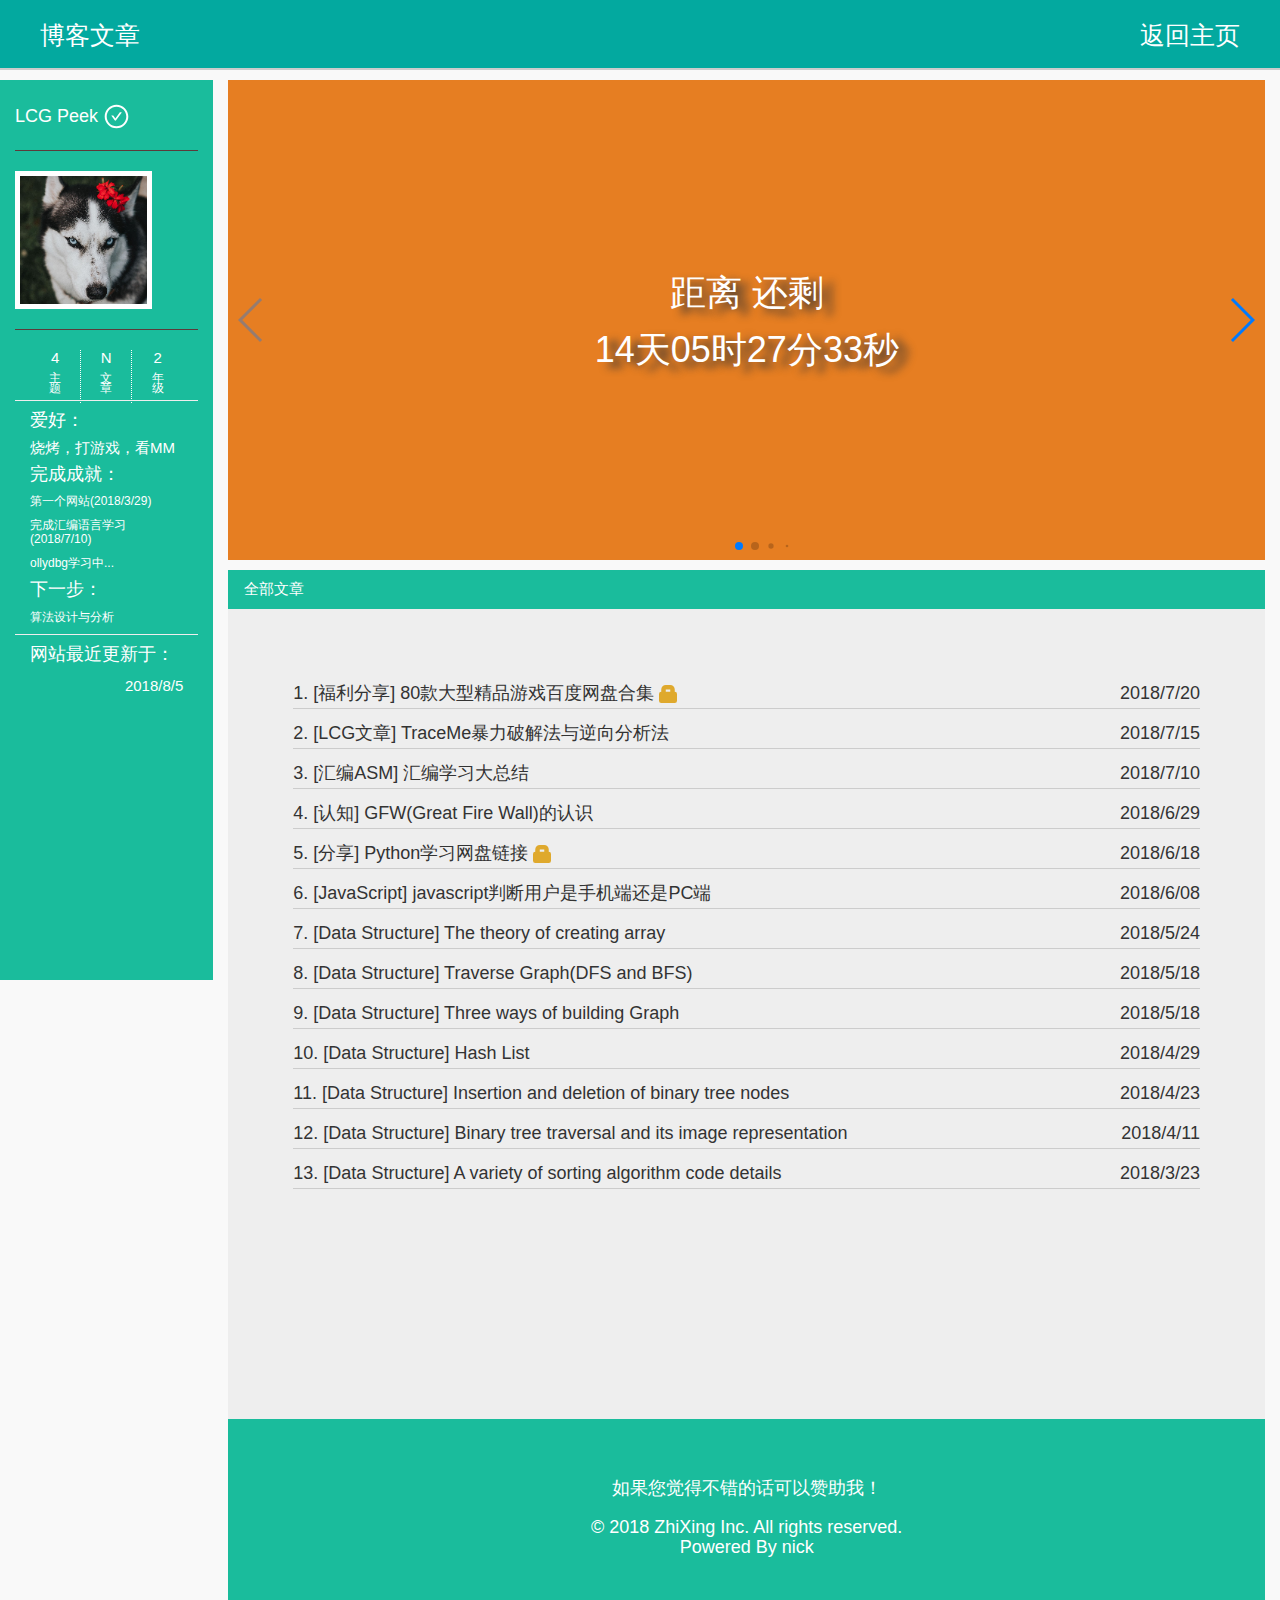
==== blog.html @ e2d52ea5 "Add files via upload" ====
<!DOCTYPE html>
<html lang="en">
<head>
    <meta charset="UTF-8">
    <title>博客文章</title>
    <link rel="Shortcut Icon" href="pic/husky.ico" type="image/x-icon">
    <link rel="stylesheet" href="style/bootstrap.min.css">
    <link rel="stylesheet" href="style/swiper.min.css">
    <link rel="stylesheet" href="style/w3-flat.css">
    <link rel="stylesheet" href="style/w3css.css">
    <link rel="stylesheet" href="style/blogcss.css">
    <link rel="stylesheet" href="style/shCore.css">
    <link rel="stylesheet" href="style/shCoreDefault.css">


</head>
<body>
    <div class="w3-flat-green" id="navbar">
        <span class="w3-text-white">博客文章</span>
        <span class="w3-text-white" style="float: right;margin-right: 30px"><a href="index.html">返回主页</a></span>
    </div>

    <div id="main_message">

        <div id="showmyself" class="col-md-2 visible-md visible-lg w3-text-white">
            <br/>
            <p class="w3-large">LCG Peek <svg class="icon" style="width: 1.5em; height: 1.5em;vertical-align: middle;fill: currentColor;overflow: hidden;" viewBox="0 0 1024 1024" version="1.1" xmlns="http://www.w3.org/2000/svg" p-id="427"><path d="M699 353h-46.9c-10.2 0-19.9 4.9-25.9 13.3L469 584.3l-71.2-98.8c-6-8.3-15.6-13.3-25.9-13.3H325c-6.5 0-10.3 7.4-6.5 12.7l124.6 172.8c12.7 17.7 39 17.7 51.7 0l210.6-292c3.9-5.3 0.1-12.7-6.4-12.7z" p-id="428"></path><path d="M512 64C264.6 64 64 264.6 64 512s200.6 448 448 448 448-200.6 448-448S759.4 64 512 64z m0 820c-205.4 0-372-166.6-372-372s166.6-372 372-372 372 166.6 372 372-166.6 372-372 372z" p-id="429"></path></svg></p>
            <hr/>
            <img src="pic/husky_icon.png" style="border: 5px solid white;" width="75%">
            <hr/>
            <div class="col-md-12 w3-center" style="height: 50px">
                <div class="col-md-4 w3-center" style="line-height: 10px;border-right: 1px dotted #fff">
                    <p class="w3-center" style="margin-top: 3px">4</p>
                    <p class="w3-center w3-small">主题</p>
                </div>
                <div class="col-md-4 w3-center" style="line-height: 10px;border-right: 1px dotted #fff">
                    <p class="w3-center"style="margin-top: 3px">N</p>
                    <p class="w3-center w3-small">文章</p>
                </div>
                <div class="col-md-4 w3-center" style="line-height: 10px">
                    <p class="w3-center"style="margin-top: 3px">2</p>
                    <p class="w3-center w3-small">年级</p>
                </div>
            </div>
            <div class="col-md-12 " id="achievement" style="margin-top: 0px;border-top: 1px solid #eee">
                <h5>爱好：</h5>
                <p>烧烤，打游戏，看MM</p>
                <h5 style="margin-top: 5px">完成成就：</h5>
                <p class="w3-small">第一个网站(2018/3/29)</p>
                <p class="w3-small">完成汇编语言学习(2018/7/10)</p>
                <p class="w3-small">ollydbg学习中...</p>
                <h5>下一步：</h5>
                <p class="w3-small">算法设计与分析</p>
            </div>
            <div class="col-md-12 " style="border-top: 1px solid #eee">
                <h5>网站最近更新于：</h5>
                <p class="w3-right">2018/8/5</p>
            </div>
        </div>

        <div id="messagePart" class="col-md-10 col-md-offset-0 col-xs-10 col-xs-offset-1">
            <div class="swiper-container">
                <!--<div id="close_swiper" title="关闭" onclick="closeSwiper()"><svg class="icon" style="width: 2.037109375em; height: 2em;vertical-align: middle;fill: currentColor;overflow: hidden;" viewBox="0 0 1062 1024" version="1.1" xmlns="http://www.w3.org/2000/svg" p-id="894"><path d="M962.499696 6.440438l62.298728 62.298728-955.247156 955.247156-62.298728-62.298728 955.247156-955.247156Z" fill="" p-id="895"></path><path d="M0.740059 62.305442l62.298728-62.298728 955.247155 955.247156-62.298727 62.298727-955.247156-955.247155Z" fill="" p-id="896"></path></svg></div>-->
                <div class="swiper-wrapper">
                    <div class="swiper-slide w3-flat-carrot" style="padding:40px 0px">
						<div class="w3-display-middle">
							<h1 class="w3-center">距离 <span id="tarday"></span> 还剩</h1>
							<div class="w3-xxlarge time_show" style="text-shadow:10px 5px 8px #333333;">
								<span id="spanday">14</span>天<span id="spanhour">05</span>时<span id="spanminute">27</span>分<span id="spansecond">33</span>秒
							</div>
						</div>

					</div>
                    <div class="swiper-slide w3-flat-belize-hole" style="padding:40px 0px">
						<div class="w3-display-middle">
							<h1 class="w3-center">LCG 新手作</h1>
							<h2 class="w3-center">TraceMe暴力破解法与逆向分析法</h2>
							<h2 class="w3-center">2018/7/15</h2>
						</div>
					</div>
                    <div class="swiper-slide w3-flat-orange" style="padding:40px 0px">
						<div class="w3-display-middle">
							<h1 class="w3-center">Assembly Language</h1>
							<h2 class="w3-center">汇编学习大总结</h2>
							<h2 class="w3-center">2018/7/10</h2>
						</div>
					</div>
                    <div class="swiper-slide w3-flat-wisteria" style="padding:40px 0px">
						<div class="w3-display-middle">
							<h1 class="w3-center">游戏网盘分享</h1>
							<h2 class="w3-center">80款精品大型游戏你值得拥有</h2>
							<h2 class="w3-center">2018/7/10</h2>
						</div>
					</div>
                </div>
                <div class="swiper-pagination"></div>
                <div class="swiper-button-prev"></div>
                <div class="swiper-button-next"></div>
            </div>
            <div class="w3-bar w3-flat-turquoise" id="msg_navbar" style="margin-top: 10px;">
                <button class="w3-bar-item w3-button" onclick="showPartMsg(1)">全部文章</button>
                <!--<button class="w3-bar-item w3-button"onclick="showPartMsg(2)">福利分享</button>-->
                <!--<button class="w3-bar-item w3-button" onclick="showPartMsg(3)">福利分享</button>-->
            </div>
            <div id="list">
                <div class="msg_list" >
                    <div class="col-md-12  col-xs-12 "id="allMsg" >
                    </div>
                </div>

                <!--<div class="msg_list">-->
                    <!--<div class="col-md-12  col-xs-12 ">-->
                        <!--<p>1121</p>-->
                        <!--<p>1141</p>-->
                        <!--<p>114</p>-->
                        <!--<p>111444x11</p>-->
                    <!--</div>-->
                <!--</div>-->

                <!--<div class="msg_list">-->
                    <!--<div class="col-md-12  col-xs-12 ">-->
                        <!--<p>1131</p>-->
                        <!--<p>1141</p>-->
                        <!--<p>114</p>-->
                        <!--<p>111444x11</p>-->
                    <!--</div>-->
                <!--</div>-->
            </div>

            <div id="content" style="display: none">
                <span style="position: relative;top: -10px;left: 25px;cursor: pointer" onclick="showPartMsg()"><svg class="icon" style="width: 2em; height: 2em;vertical-align: middle;fill: currentColor;overflow: hidden;" viewBox="0 0 1024 1024" version="1.1" xmlns="http://www.w3.org/2000/svg" p-id="2184"><path d="M701.198571 917.298839l0 6.51846L251.97943 923.8173l0 0c-35.471886 0-64.173578-28.767184-64.173578-64.177672 0-35.467793 28.701692-64.174602 64.173578-64.174602l0 0 385.043516 0c106.35119 0 192.522782-86.23299 192.522782-192.521758 0-106.350167-86.171592-192.522782-192.522782-192.522782L380.328633 410.420487c0 81.410148 0 150.157905 0 156.551522 0 20.555152-21.559015 35.970236-42.86732 23.87578-17.046235-9.651824-229.749638-204.743104-258.890328-221.411739-19.114336-10.906397-18.801205-37.10099 0-48.006364 20.995173-12.283768 235.013525-208.315466 259.767302-221.914182 18.174941-9.964956 41.990347 1.066285 41.990347 23.752983 0 9.149381 0 78.024028 0 158.804842l256.695337 0c177.230494 0 320.870961 143.640468 320.870961 320.869938C957.894931 758.115374 847.658248 887.594307 701.198571 917.298839z" p-id="2185"></path></svg></span>
                <div id="pre_info">
                    <h1 class="w3-center" id="msg_caption">caption</h1><br/>
                    <h5 class="w3-center" style="line-height: 25px"><em id="msg_author">author</em></h5>
                    <h5 class="w3-center" style="margin-top: 25px"><em id="msg_time">time</em></h5>
                </div>
                <div id="main_content">
                    <div id="syntax">
                        <!--<pre class="coco syntaxhighlighter brush:cpp"></pre>-->

						<!--13 80games-->
						<div style="padding: 20px 20px">
							<h2 class="w3-center">游戏合集</h2>
							<table class="w3-table-all w3-hoverable">
								<thead>
									<tr class="w3-green">
										<td>Name</td>
										<td>URL</td>
										<td>password</td>
									</tr>
								</thead>
								<tbody>
									<tr>
										<td>GTA5终极版 1000辆载具+300位英雄</td>
										<td>https://pan.baidu.com/s/1bvdKqruMB-NKGozSCjJoIQ</td>
										<td>59ko</td>
									</tr>
									<tr>
										<td>杀手5/6</td>
										<td>https://pan.baidu.com/s/1Szwd2kpVi7ATwPm0ARerug</td>
										<td>grft</td>
									</tr>
									<tr>
										<td>使命召唤1—14</td>
										<td>https://pan.baidu.com/s/1KQeK9Zbkn8yZjSgbafyNww</td>
										<td>k3s3</td>
									</tr>
									<tr>
										<td>彩虹六号围攻</td>
										<td>https://pan.baidu.com/s/1gfG6S7p</td>
										<td>4d6r</td>
									</tr>
									<tr>
										<td>NBA2K18</td>
										<td>https://pan.baidu.com/s/1dEA5SrR</td>
										<td>crp6</td>
									</tr>
									<tr>
										<td>巫师3狂猎</td>
										<td>https://pan.baidu.com/s/1bpwBW79</td>
										<td>tcnd</td>
									</tr>
									<tr>
										<td>文明6</td>
										<td>https://pan.baidu.com/s/1jHRS6sm</td>
										<td>w2dn</td>
									</tr>

									<tr>
										<td>丧尸围城4</td>
										<td>https://pan.baidu.com/s/1mhW6Z5Q</td>
										<td>0y2e</td>
									</tr>
									<tr>
										<td>全面战争</td>
										<td>https://pan.baidu.com/s/1o89cBLS </td>
										<td>ks6k</td>
									</tr>
									<tr>
										<td>英雄无敌7</td>
										<td>https://pan.baidu.com/s/1qYGzALA</td>
										<td>h2ja</td>
									</tr>
									<tr>
										<td>三国志13</td>
										<td>https://pan.baidu.com/s/1sluGHx7</td>
										<td>mrqe</td>
									</tr>

									<tr>
										<td>NBA2K17传奇版</td>
										<td>https://pan.baidu.com/s/1jHTPIGe</td>
										<td>m8ef</td>
									</tr>

									<tr>
										<td>战地1</td>
										<td>https://pan.baidu.com/s/1o7GQkRo </td>
										<td>0495</td>
									</tr>
									<tr>
										<td>正当防卫3</td>
										<td>https://pan.baidu.com/s/1c1WILyC</td>
										<td>dyvi</td>
									</tr>
									<tr>
										<td>杀手6</td>
										<td>https://pan.baidu.com/s/1cu3tKU</td>
										<td>o45b</td>
									</tr>
									<tr>
										<td>质量效应1</td>
										<td>https://pan.baidu.com/s/1o8bfiEA</td>
										<td>r8as</td>
									</tr>
									<tr>
										<td>孤岛惊魂：原始杀戮</td>
										<td>https://pan.baidu.com/s/1hsbqspI </td>
										<td>nexy</td>
									</tr>
									<tr>
										<td>火影忍者：究极忍者风暴3</td>
										<td>https://pan.baidu.com/s/1c1FddmS</td>
										<td>9hai</td>
									</tr>
									<tr>
										<td>战地４</td>
										<td>https://pan.baidu.com/s/1kVFKDIR</td>
										<td>m6op</td>
									</tr>
									<tr>
										<td>波斯王子4</td>
										<td>https://pan.baidu.com/s/1dEZZcMP</td>
										<td>cbjk</td>
									</tr>
									<tr>
										<td>实况2016</td>
										<td>https://pan.baidu.com/s/1jIHNMey</td>
										<td></td>
									</tr>
									<tr>
										<td>鬼泣5</td>
										<td>https://pan.baidu.com/s/1dEJdz8l</td>
										<td>y0vw</td>
									</tr>
									<tr>
										<td>量子破碎</td>
										<td>https://pan.baidu.com/s/1kVI1sFl </td>
										<td>uajd</td>
									</tr>
									<tr>
										<td>杀出重围:分裂</td>
										<td>https://pan.baidu.com/s/1mhYxKAO </td>
										<td>oypy</td>
									</tr>
									<tr>
										<td>质量效应2</td>
										<td>https://pan.baidu.com/s/1hsI6WmC</td>
										<td>furc</td>
									</tr>
									<tr>
										<td>鬼泣4特别版</td>
										<td>https://pan.baidu.com/s/1mhZJz9e</td>
										<td>if01</td>
									</tr>
									<tr>
										<td>使命13无限战争 </td>
										<td>https://pan.baidu.com/s/1i4Cjauh</td>
										<td>onjx</td>
									</tr>
									<tr>
										<td>上古卷轴5高清重制版</td>
										<td>https://pan.baidu.com/s/1hrNGiZq</td>
										<td>zz93</td>
									</tr>
									<tr>
										<td>圣域2</td>
										<td>https://pan.baidu.com/s/1eR75oUQ</td>
										<td>5ji7</td>
									</tr>
									<tr>
										<td>变形金刚：毁灭</td>
										<td>https://pan.baidu.com/s/1bp3hR6f</td>
										<td>v7q8</td>
									</tr>
									<tr>
										<td>亚尔斯兰战记X无双</td>
										<td>https://pan.baidu.com/s/1pKJyk4b</td>
										<td>4qez</td>
									</tr>
									<tr>
										<td>最终幻想13</td>
										<td>https://pan.baidu.com/s/1gf8zyM3</td>
										<td>hgf1</td>
									</tr>
									<tr>
										<td>忍者神龟：冲出阴暗</td>
										<td>https://pan.baidu.com/s/1mh7sYqk </td>
										<td>g1wx</td>
									</tr>
									<tr>
										<td>僵尸</td>
										<td>https://pan.baidu.com/s/1c1CtbW0</td>
										<td>fc8z</td>
									</tr>
									<tr>
										<td>冥河：暗影大师</td>
										<td>https://pan.baidu.com/s/1c1VpP2g</td>
										<td>7uag</td>
									</tr>
									<tr>
										<td>海岛大亨5</td>
										<td>https://pan.baidu.com/s/1o7Ea1Oe</td>
										<td>5wof</td>
									</tr>
									<tr>
										<td>神界3</td>
										<td>https://pan.baidu.com/s/1c1NVfo</td>
										<td>osee</td>
									</tr>



								</tbody>
							</table>
							<h3 class="w3-center">剩下不想复制了太累了哈哈哈，微信上问我有没有吧..</h3>
						</div>


						<!--12破解练手TraceMe-->
						<div style="padding: 20px 20px" id="msg12">
							<h4>工具：OllyDbg LCG版， TraceMe.EXE</h4>
							<h5>提前准备：这一部分需要提前了解一点WIN32编程的简单<em>Windows API</em>，例如 获取文本框函数<em>getDlgItemText()，messageBox()</em>等</h5>
							<hr>
							<p class="w3-large">破解有两种思路：一种是暴力破解法，一种逆向分析法，前者简单粗暴，后者细腻精致。如同和女孩子相处一样，粗暴的方式往往不受人待见，细腻的态度才能得到喜欢。而且后者不改变软件本身的数字签名，如果在文件自校验的时候也较好处理。</p><br>
							<br><h5><strong>一、首先演示的是最简单的暴力破解法</strong></h5>
							<h6>暴力破解的方式大概方法有：</h6>
							<p>1.NOP法---就是将一些将要执行的指令用不执行操作(nop)替换掉。2.条件转移(如je jne jcxz jb jl...)改成无条件转移(jmp)</p>
							<p>好的进入主题，放图</p>
							<img src="pic/TraceMe/1.jpg" alt="">
							<br><br><p>1.我们先输入文字，看看会发生什么</p>
							<img src="pic/TraceMe/2.jpg" alt=""><br><br>
							<p>2.记好我们输入的用户名lovemepls 和序列号123456,可以知道如果我们点击“check”按钮，程序本身获取用户名和序列号后会执行一个判断是否正确</p>
							<p>所以我们找到getDlgItemText或者getDlgItemTextA函数，在那里下一个断点</p>
							<img src="pic/TraceMe/3.jpg" alt="">
							<br><br>
							<p>3.当我们继续向下F8走的时候突然有一个惊奇的发现！</p>
							<img src="pic/TraceMe/4.jpg" alt=""><br><br>
							<img src="pic/TraceMe/5.jpg" alt="">
							<br><br><p>这个不是我们刚才输入的账号和密码吗？</p>
							<p><strong>4.既然现在获取了账号和密码，我们可以不难推断出下一步程序的操作，肯定是判断操作!</strong>,我们继续分析</p>
							<img src="pic/TraceMe/6.jpg" alt=""><br><br>
							<p>5.我们知道，我们输入的用户和序列号是错误的，而且根据所传参数可知，这个CALL将要执行的函数必定是一个判断函数。
							在后面的je跳转了解到这个跳转已经实行，如果我们继续执行下去就会弹出那个提示错误的对话框，所以我们不让他跳转，把je改成jnz,然后运行</p>
							<img src="pic/TraceMe/7.jpg" alt=""><br><br>
							<p>6.最后它弹出我们<strong>成功</strong>的结果，然后我们把文件保存，随意输一个数据，看看能不能成功！</p>
							<img src="pic/TraceMe/8.jpg" alt=""><br><br>
							<p>7.可见，这个暴力破解部分就算完成了！</p>
							<br><h5><strong>二、逆向分析法</strong></h5>
							<p>我们进入到暴力破解法第四步，看到那个判断函数，看它是如何判断的</p>
							<img src="pic/TraceMe/9.jpg" alt=""><br><br>
							<p>这里并没有涉及到十分难的算法什么的，只是简单的字符ASCII码计算而已，我这里不多赘述，给大家写了一下流程和提纲。</p><br>
							<img src="pic/TraceMe/10.jpg" alt=""><br><br>
							<p>最后根据分析过程，用C语言写出注册机，大功告成。</p>
							<img src="pic/TraceMe/11.jpg" alt="">
						</div>
						<!--<div style="padding: 20px 20px">-->
							<!--<h4>完结时间：2018/7/14</h4>-->
							<!--<h4>学习工具：Cheat Engine 6.8.1. 练习对象：植物大战僵尸</h4>-->
							<!--<h5>学习时长：3天</h5>-->
							<!--<hr/>-->
							<!--<h5>Part 1 数值搜索(幼儿篇略)</h5>-->
							<!--<br><h5>Part 2 指针与多级指针</h5>-->
							<!--<p>当我们搜索到太阳的数值的时候，查看谁改写了这个地址</p>-->
							<!--<img src="pic/zombie/太阳数值.jpg" alt="">-->
							<!--<p>得到一个偏移地址 edi+5560， 而且edi 的值是0F47B380</p>-->
							<!--<h5></h5>-->
							<!--<br><h5></h5>-->
							<!--<br><h5></h5>-->
						<!--</div>-->
                        <!--11汇编语言学习-->
                        <div style="padding: 20px 20px">
                            <h4>完结时间：2018/7/9</h4>
                            <h4>学习书籍：王爽《汇编语言》(第二版)<small>江大图书馆4楼南面丛书</small></h4>
                            <h5>学习时长：3 个月</h5>
                            <hr/>
                            <h5>第一章：基础知识(略)</h5><br>
                            <h5>第二章：寄存器(80x86)</h5>
                            <p>1.通用寄存器(16位)：AX(ah,al),BX,CX,DX</p>
                            <p>2.物理地址 = 段地址*16 + 偏移地址(offset)</p>
                            <p>3.<strong>段寄存器：</strong>①CS+IP (code segment) ②SS+SP (stack segmtnt) ③DS + [] (data segment)</p>
                            <p>4.<strong>段寄存器注意事项：</strong>不可将数据直接传送至段寄存器！！（例：mov cs,2000h ×  mov ax,2000h, mov cs,ax）</p>
                            <br><h5>第三章：寄存器(内存访问)</h5>
                            <p>字单元(16bit)与字节单元（8bit）的区别</p>
                            <p>push: sp-=2    pop:sp+=2(入栈弹栈都是以字为单位进行的！)</p>
                            <br><h5>第四章：第一个程序</h5>
                            <p>使用工具 MASM.exe LINK.EXE ...(略，以后基本不用)</p>
                            <br><h5>第五章：[bx]和loop指令</h5>
                            <p>loop循环的次数是要看CX寄存器的大小，CX为几，就循环几次,然后继续向下执行</p>
                            <br><h5>第六章：包含多个段的程序（了解即可）</h5>
                            <br><h5>第七章：更灵活的定位内存地址（si 和 di）</h5>
                            <br><h5>第八章：数据处理的两个基本问题</h5>
                            <p>字节单元数据处理：mov byte ptr [di],1</p>
                            <p>字单元数据处理：mov word ptr [di],1</p>
                            <p>双字节单元数据处理：mov dword ptr [di],1</p>
                            <p><strong>div 和 mul 指令</strong></p>
                            <p>div用法: <code>div seg(内存单元)  即 div 除数</code></p>
                            <p>如果除数为8位，则被除数(16位)放在AX中，AL放商，AH放余数</p>
                            <p>如果除数为16位，则被除数(32位)低十六位放在AX中，高十六位放在DX中，AX放商，DX放余数</p>
                            <p>mul用法: <code>mul seg(内存单元) </code></p>
                            <p>另一个乘数放在al(8位)或者ax(16位)中</p>
                            <p>结果默认放在AX中，高16位放在DX中</p>
                            <br><h5>&bigstar;第九章：转移指令的原理(重要)</h5>
                            <p>offset操作符：取标号的偏移地址</p>
                            <p>jump short s(标号)  机器码记录的是往前或者往后跳转的步数(名词：位移)，而不是目标的偏移地址</p>
                            <p>jump word ptr----段内转移</p>
                            <p>jump dword ptr----段间转移</p>
                            <p><strong>JCXZ指令（记忆技巧：JMP if CX seg is equal to Zero）</strong></p>
                            <br><h5>&bigstar;第十章：CALL 和 RET 指令(重要)</h5>
                            <p>call seg:将cs 与ip 的值压入栈, 然后jmp到seg 处----相当于调用函数</p>
                            <p>ret/retf:将栈中的值给ip 或cs 与ip----相当于函数返回 </p>
                            <br><h5>&bigstar;第十一章：标志寄存器(重要)</h5>
                            <p>简介：在破解的过程中,经常要看标志寄存器和配合转义指令完成关键跳转。</p>
                            <p>常用标志寄存器（4个）：ZF CF OF SF (F表示flag即寄存器，Z--zero C--carry--是否结尾 O--overflow S--sign--正负)</p>
                            <p>cmp 指令经常配合条件转义指令使用如：je jne jle jbe jb jl 等等十分多的条件转移指令</p><br><br>
                            <h4 class="w3-center">到十一章软件部分就结束了，后面一些章节设计到了硬件方面，可以选择继续深修</h4>
                            <h4 class="w3-center">众多逆向调试工具就"基本"解锁了例如：OllyDbg ,IDA PRO, CE...</h4>
                        </div>

                        <!--10GFW-->
                        <div style="padding: 20px 20px">
                            <p><em>摘自WiKiLeak---</em></p>

                            <p>&nbsp;&nbsp;&nbsp;&nbsp;&nbsp;&nbsp;&nbsp;&nbsp;防火长城（英语：Great Firewall (of China)，常用简称：GFW，中文也称中国国家防火墙，中国大陆民众俗称墙、防火墙、功夫网等等），是对中华人民共和国政府在其互联网边界审查系统（包括相关行政审查系统）的统称。此系统起步于1998年，其英文名称得自于2002年5月17日Charles R. Smith所写的一篇关于中国网络审查的文章《The Great Firewall of China》，取与Great Wall（长城）相谐的效果，简写为Great Firewall，缩写GFW。随着使用的拓广，中文“墙”和英文“GFW”有时也被用作动词，网友所说的“被墙”即指网站内容被防火长城所屏蔽或者指服务器的通讯被封阻，“翻墙”也被引申为突破网络审查浏览境内外被屏蔽的网站或使用服务（如被GFW屏蔽的网盘Dropbox）的行为。</p><br>
                            <p>&nbsp;&nbsp;&nbsp;&nbsp;&nbsp;&nbsp;&nbsp;&nbsp;一般情况下，防火长城主要指中国政府监控和过滤互联网国际出口上内容的软硬件系统的集合。例如监视系统就曾与美商合作，构建类似美国的棱镜计划的深度侦查机制，但中国政府并进一步设置将查获的特定网点阻断等，造成大家所熟知的连线错误现象，因此防火墙不是中国特有的一个专门单位，是由分散部门的各服务器和路由器等设备，加上相关公司的应用程序所构成，是一个跨军民合作的大型信息管制系统，实际上就如大多数国家也会创建网络监管一样。不过其他政府的管理仅止于金融洗钱、国际诈骗等犯罪行为，与中国的审查机制有着相当大的不同。防火长城的作用主要是监控国际网关上的通讯，对认为不匹配中共官方要求的传输内容，进行干扰、阻断、屏蔽。由于中国网络审查广泛，中国国内含有“不合适”内容的网站，会受到政府直接的行政干预，被要求自我审查、自我监管，乃至关闭，故防火长城主要作用在于分析和过滤中国境外网络的信息互相访问。中国工程院院士、北京邮电大学前校长方滨兴是防火长城关键部分的首要设计师。</p><br>
                            <p>&nbsp;&nbsp;&nbsp;&nbsp;&nbsp;&nbsp;&nbsp;&nbsp;然而，防火长城对网络内容的审查是否限制和违反了言论自由，一直是受争议的话题，官方说词也相当笼统。有报告认为，防火长城其实是一种圆形监狱式的全面监控，以达到自我审查的目的，因为网络的分布式架构，完全封锁言论是不可能的，事实也证明，任何人在中国大陆地区都能够在低调的情况下发表敏感言论，但是对于封锁的恐惧，许多人不希望发出的消息会被屏蔽而选择中性的讲法或不说出来，例如一套侦测中国官方部署的DNS污染服务器工具在GitHub（世界最大的开源代码托管服务）上开源发布后，引起了激烈的争论。一些人认为，此举会激怒“墙”的管理者，导致GitHub被封锁，影响墙内程序员学习交流，所以应该删除这样的代码仓库，“保持技术社区的纯粹”。另一些人，则认为翻墙是程序员的基本技能，表示不受影响，所以力挺该项目，并极力反对技术社区加入“自我审查”的行列。而中共当局一直没有正式对外承认防火长城的存在，如当有记者在外交部新闻发布会上问及互联网封锁等问题的时候，发言人的答案基本都是“中国政府鼓励和支持互联网发展，依法保障公民言论自由，包括网上言论自由。同时，中国对互联网依法进行管理，这匹配国际惯例。”方滨兴曾在访问中被问及防火长城是如何运作的时候，他指这是“国家机密”。不过2015年1月与官方有密切关系的《环球时报》则发布报道曾公开宣扬其存在。可以发现到官方对墙的理解随时间发展也不断改变，从最初资讯的遮蔽与阻止流通用途，进一步到不仅止于过滤政府认为不满意的各种内容，更到了以发展中国互联网经济为名，企图透过封闭隔绝将网路国界化，视外资为经济渗透、干涉内政，这些墙存在意义的舆论宣传，逐步强化了设墙政策的合理性与正当性，但时至今日中国仍一直宣称是“依法管理以保障网路主权”，如从官方媒体公开发布的报道里就曾涉及防火长城的监控，从侧面证明其的确存在。</p><br>
                            <p><strong>主要技术：</strong></p>
                            <p>&nbsp;&nbsp;&nbsp;&nbsp;&nbsp;&nbsp;&nbsp;&nbsp;1.域名解析服务缓存污染</p>
                            <p>&nbsp;&nbsp;&nbsp;&nbsp;&nbsp;&nbsp;&nbsp;&nbsp;2.针对境外的IP地址封锁</p>
                            <p>&nbsp;&nbsp;&nbsp;&nbsp;&nbsp;&nbsp;&nbsp;&nbsp;3.IP地址特定端口封锁</p>
                            <p>&nbsp;&nbsp;&nbsp;&nbsp;&nbsp;&nbsp;&nbsp;&nbsp;4.无状态TCP连接重置</p>
                            <p>&nbsp;&nbsp;&nbsp;&nbsp;&nbsp;&nbsp;&nbsp;&nbsp;5.对加密连接的干扰</p>
                            <p>&nbsp;&nbsp;&nbsp;&nbsp;&nbsp;&nbsp;&nbsp;&nbsp;6.TCP关键字阻断</p>
                            <p>&nbsp;&nbsp;&nbsp;&nbsp;&nbsp;&nbsp;&nbsp;&nbsp;.....</p>

                        </div>

                        <!--9福利分享-->
                        <div style="padding: 20px 20px">
                            <p>第一套[老男孩python3全栈一期]python全栈</p>
                            <p>链接：https://pan.baidu.com/s/1RRcq27X0jzD5lVyDcwxRMg 密码：rvjd</p>
                            <p>2, 第二套[老男孩2017python3全栈二期]</p>
                            <p>链接：http://pan.baidu.com/s/1eRZ9GEA 密码：ljow</p>
                            <p>3, 第三套[2017最新老男孩python3.x]（28周）</p>
                            <p>链接：http://pan.baidu.com/s/1jICbjj4 密码：pkmz</p>
                            <p>4, 第四套 2017最新python就业班</p>
                            <p>链接：http://pan.baidu.com/s/1pL4z1Jt 密码：me89</p>
                            <p>5, 第五套 Python入门+进阶+提高+运维+项目+数据分析</p>
                            <p>链接：http://pan.baidu.com/s/1sleCVjn 密码：ekyp</p>
                            <p>6，第六套 最新linux入门+进阶+提高+架构师</p>
                            <p>链接：https://pan.baidu.com/s/1PzdQbvbXMhZt8AAWED7Lrg 密码：9z5w</p>
                            <p>7，python3爬虫课程视频  链接：http://pan.baidu.com/s/1nvh2ZRr 密码：z20f</p>
                            <p>8，python最新就业班</p>
                            <p>链接：https://pan.baidu.com/s/1eUhcVOu 密码：oxc0</p>
                            <p> 9，2400元python Flask   链接：http://pan.baidu.com/s/1skLajhV 密码：dbtl</p>
                            <p>10，Django基于Python的Web框架专辑视频教程 ：https://pan.baidu.com/s/1M2G-zOK4xN8zZnpgh6iKOw 密码：zg0v</p>
                        </div>

                        <!--8判断手机端orPC端-->
                        <div style="padding: 20px 20px">
                            <p>简介：在网页设计中的响应式设计中，需要根据不同用户端来特定设计一些内容</p>
                            <p>在服务器端，可以根据用户端来发送不同的数据。例如Youtube在手机端会重定向至 m.youtube.com地址</p>
                            <p>如果遇到机器访问服务器的时候可以防止一些爬虫，来减少服务器压力。</p>
                            <p>js的navigator对象中就含有userAgent属性可以了解，用Python也可以"伪造" userAgent来完成爬虫</p>
                            <pre class="syntaxhighlighter brush:js">var ua = navigator.userAgent;
var ipad = ua.match(/(iPad).*OS\s([\d_]+)/),
    isIphone = !ipad && ua.match(/(iPhone\sOS)\s([\d_]+)/),
    isAndroid = ua.match(/(Android)\s+([\d.]+)/),
    isMobile = isIphone || isAndroid;</pre>

                        </div>

                        <!--7-->
                        <pre class="coco syntaxhighlighter brush:cpp">// ArrayDS.cpp: 定义控制台应用程序的入口点。
//

#include "stdafx.h"
	#include"stdio.h"
#include"iostream"

#include"cstdarg"
using namespace std;

//There are two type of array Matrix:
//1. Special Matrix
//2. Sparse  Matrix
//3. Normal  Matrix

struct arrayMatrix
{
	int *p=0;   //the basic position of this matrix
	int dim;		//Its dimension
	int *bounds = 0;//every dimention's boundary
	int *constants = 0;//It's used to note the coefficient number
	bool TOF=false;
};



//dim is belong to [1,10]
int initArray(arrayMatrix &arrayA,int dim,...) {

	if (dim < 1 || dim >= 10)return -1;// It is illegal to be over the [1,10], it is set by me.
	arrayA.dim = dim;
	arrayA.bounds = new int[dim];
	if (!arrayA.bounds)return -1;
	va_list arg;
	va_start(arg, dim);
	int total = 1;
	for (int i = 0; i < dim; i++)
	{
		arrayA.bounds[i] = va_arg(arg, int);
		cout << arrayA.bounds[i]<<"  ";
		if (arrayA.bounds[i] < 1)return -2;
		total *= arrayA.bounds[i];
	}
	va_end(arg);
	arrayA.p = new int[total];
	arrayA.constants = new int[dim];
	arrayA.constants[dim - 1] = 1;

	for (int i = dim-2; i > -1; i--)
	{
		arrayA.constants[i] = arrayA.bounds[i+1]*arrayA.constants[i+1];
	}
	arrayA.TOF = true;
	return 1;
}
bool assain(arrayMatrix &arrayA,int num,...) {
	if (!arrayA.TOF)return false;
	va_list arg;
	va_start(arg, num);
	int dim = arrayA.dim,a[3];
	for (int i = 0; i < dim; i++)
	{
		int b = va_arg(arg, int);
		if (b < 1&&b>arrayA.bounds[i])return false;
		a[i] = b;
	}
	va_end(arg);
	int pos = 0;
	for (int i = 0; i < dim; i++)
	{
		pos += a[i] * arrayA.constants[i];
	}
	arrayA.p[pos] = num;
}

//if getValue==-1212121, getting failed
int getValue(arrayMatrix arrayA,...) {
	if (!arrayA.TOF)return -1212121;
	va_list arg;
	va_start(arg, arrayA);
	int dim = arrayA.dim, a[3];
	for (int i = 0; i < dim; i++)
	{
		int b = va_arg(arg, int);
		if (b < 1 && b>arrayA.bounds[i])return -1212121;
		a[i] = b;
	}
	va_end(arg);
	int pos = 0;
	for (int i = 0; i < dim; i++)
	{
		pos += a[i] * arrayA.constants[i];
	}
	return arrayA.p[pos];

}
int main()
{
	arrayMatrix array1;
	initArray(array1,3,2,3,4);
	assain(array1, 50, 1, 1, 1);
	cout<< getValue (array1, 1, 1, 1);
    return 0;
}
</pre>

                        <!--6-->
                        <pre class="coco syntaxhighlighter brush:cpp">#include "stdafx.h"
#include"iostream"
#define VERTEX_NUM 10
#define ARC_NUM 55
bool isVisited[VERTEX_NUM];
int a[ARC_NUM];
using namespace std;//the way of Adjacency List(the Chain of memory structure)

struct infoType
{
	int data;
	int quan;
};

struct arcNode
{
	int adjvex;
	arcNode *next=0;
	infoType *info;
};

struct vNode
{
	int data;
	arcNode *first_node=0;
};

struct graphType
{
	vNode vertice[VERTEX_NUM];
	int vexnum=0;
	int arcnum=0;
};

bool initALGraph(graphType &graph) {
	for (int i = 0; i < VERTEX_NUM; i++)
	{
		int a;
		cout << "please input vNode " << i + 1 << "th data;";
		cin >> a;
		graph.vertice[i].data = a;
		graph.vexnum++;
		cout << "Continue? 0 to break:";
		cin >> a;
		if (a == 0)break;
	}
	cout << "Start building net.....\n";
	for (int i = 0; i < graph.vexnum; i++)
	{
		cout << "give the vNode "<<i+1<<" other parameter:\n";

		int a;
		cout << "Do you want to add net? 0 to break:";
		cin >> a;
		if (a != 0) {
			graph.vertice[i].first_node = new arcNode;
			arcNode *p = graph.vertice[i].first_node;
			for (int j = 0; j < graph.vexnum; j++)
			{
				int temp;
				temp = inputSpecialNum(1, graph.vexnum, i + 1);
				p->adjvex = temp - 1;
				graph.arcnum++;
				cout << "Continue? 1 Yes, 0 to break:";
				cin >> temp;
				if (temp == 0)break;
				if (!p->next)p->next = new arcNode;
				p = p->next;

			}
		}

	}
	return true;
}
/************************Traverse operation*******************/
int firstAdjVex(graphType graph,int v) {
	if (!graph.vertice[v].first_node)return -1;
	return graph.vertice[v].first_node->adjvex;
}


int nextAdjNode(graphType graph, int v,int w) {
	arcNode *p = graph.vertice[v].first_node;
	while (p->adjvex!=w)
	{
		p = p->next;
	}
	p = p->next;
	if (!p)return -1;
	return p->adjvex;
}


void DFS(graphType graph, int v) {
	if (isVisited[v])return;
	isVisited[v] = true;
	cout << "the " << v << "th node's data is " << graph.vertice[v].data << endl;
	for (int i = firstAdjVex(graph, v); i >= 0; i = nextAdjNode(graph, v, i))
	{
		if (i < 0)break;
		DFS(graph, i);
	}
}
void DFSTraverse(graphType graph) {
	cout << "\nbelow this is DiGraph's Traverse:\n";

	for (int i = 0; i < VERTEX_NUM; i++)isVisited[i] = false;//initial operation
	for (int i = 0; i < graph.vexnum; i++)if (!isVisited[i])DFS(graph,i);
}

void popArray(int a[],int length,int start=0) {
	for (int i = start; i < length-1; i++)a[i] = a[i + 1];
}

void removeSame(int a[],int length) {
	for (int i = length-1; i >0; i--)
	{
		for (int j = 0; j < i; j++)
		{
			if (a[i] == a[j]) {
				popArray(a, length, i);
				a[length- 1] = 0;
				length--;
			}
		}
	}
}

void BFS(graphType graph,int v) {
	if (isVisited[v])return;
	//1. enqueue  2 add queue 3 traverse change to true and pop 4 chongfu

	a[0] = v+1;
	int j = 1,num=0;
	for (int i = 0; a[i]; i++)
	{
		arcNode *p = graph.vertice[a[i]-1].first_node;

		while (p)
		{
			a[j++] = p->adjvex+1;
			p = p->next;
		}
	}
	for (int i = 0; a[i]; i++)
	{
		num++;
	}
	removeSame(a, num);
	int i = 0;
	while (a[i])
	{
		isVisited[a[i]-1] = true;
		cout << graph.vertice[a[i++]-1].data << "  ";

	}

}
void BFSTraverse(graphType graph) {
	for (int i = 0; i < VERTEX_NUM; i++)isVisited[i] = false;
	for (int j = 0; j < graph.vexnum; j++)BFS(graph, j);
}
</pre>

                        <!--5-->
                        <pre class="coco syntaxhighlighter brush:cpp">#include"stdio.h"
#include"iostream"
#define VERTEX_NUM 10

using namespace std;

//-------------1.the method of matrix-------------------
int graph[VERTEX_NUM];
int matrix[VERTEX_NUM][VERTEX_NUM];
void initMatrix() {
	cout << "There have "<< VERTEX_NUM<<" vertexs totally,Please input them:\n";
	for (int i = 0; i < VERTEX_NUM; i++)
	{
		cin >> graph[i];
	}
	cout << "please give me the conection of each vertex:";
	while (true)
	{
		int a, b;
		cout << "\nA vertex:";
		cin >> a;
		while (a<1||a>5)
		{
			cout << "\nERROR:OUT OF BOUNDRY,PLZ TRY AGAIN:";
			cin >> a;
		}
		cout << "\nB vertex:";
		cin >> b;
		while (b<1 || b>5)
		{
			cout << "\nERROR:OUT OF BOUNDRY,PLZ TRY AGAIN:";
			cin >> b;
		}
		matrix[a - 1][b - 1] = 1;
		cout << "\ncontinue? 1 Yes ,0 No:";
		cin >> b;
		if (b == 0)break;
	}
	cout << "\nThis is our matrix:\n";
	cout << "	v1	v2	v3	v4	v5\n";
	for (int i = 0; i < VERTEX_NUM; i++)
	{
		cout <<"v"<< i+1 << "	";
		for (int j = 0; j < VERTEX_NUM; j++)
		{
			cout << matrix[i][j]<<"	";
		}
		cout << "\n";
	}
}

//----------2.the way of Adjacency List(the Chain of memory structure)----------
struct infoType
{
	int data;
	int quan;
};

struct arcNode
{
	int adjvex;
	arcNode *next=0;
	infoType *info;
};

struct vNode
{
	int data;
	arcNode *first_node=0;
};

struct graphType
{
	vNode vertice[VERTEX_NUM];
	int vexnum=0;
	int arcnum=0;
};

bool initALGraph(graphType &graph) {
	for (int i = 0; i < VERTEX_NUM; i++)
	{
		int a;
		cout << "please input vNode " << i + 1 << "th data;";
		cin >> a;
		graph.vertice[i].data = a;
		graph.vexnum++;
		cout << "Continue? 0 to break:";
		cin >> a;
		if (a == 0)break;
	}
	cout << "Start building net.....\n";
	for (int i = 0; i < graph.vexnum; i++)
	{
		cout << "give the vNode "<< i + 1<<" other parameter:\n";

		int a;
		cout << "Do you want to add net? 0 to break:";
		cin >> a;
		if (a != 0) {
			graph.vertice[i].first_node = new arcNode;
			arcNode *p = graph.vertice[i].first_node;
			for (int j = 0; j < graph.vexnum; j++)
			{
				int temp;
				temp = inputSpecialNum(1, graph.vexnum, i + 1);
				p->adjvex = temp - 1;
				graph.arcnum++;
				cout << "Continue? 1 Yes, 0 to break:";
				cin >> temp;
				if (temp == 0)break;
				if (!p->next)p->next = new arcNode;
				p = p->next;

			}
		}

	}
	return true;
}



//----------------3.the way of Orthohonal List-------------
struct infoType
{
	int data;
};

struct arcBox
{
	int tailvex, headvex;
	arcBox *hlink=0, *tlink=0;
	infoType *info;
};

struct vexNode
{
	int data;//it can be replaced by structure
	arcBox *firstin=0, *firstout=0;
};

struct graphType2
{
	vexNode vertice[VERTEX_NUM];
	int vexnum=0,arcnum=0;
};

bool initOLGraph(graphType2 &graph) {
	for (int i = 0; i < VERTEX_NUM; i++)
	{
		int a;
		cout << "please input vNode " << i + 1 << "th data;";
		cin >> a;
		graph.vertice[i].data = a;
		graph.vexnum++;
		cout << "Continue? 0 to break:";
		cin >> a;
		if (a == 0)break;
	}
	cout << "Start building net.....\n";
	while (true)
	{
		int a, b;
		cout << "please input 2 node, order is A -> B\n";
		a = inputSpecialNum(1, graph.vexnum);
		b = inputSpecialNum(1, graph.vexnum, a);
		arcBox *tail = graph.vertice[a-1].firstout, *head = graph.vertice[b-1].firstin;
		if(tail)while (tail->tlink)tail = tail->tlink;
		if(head)while (head->hlink)head = head->hlink;
		if (tail == graph.vertice[a].firstout) {
			tail=graph.vertice[a - 1].firstout = new arcBox;

		}
		else {
			tail->tlink = new arcBox;
			tail = tail->tlink;
		}

		if (head == graph.vertice[b].firstin) {
			head=graph.vertice[b - 1].firstin = tail; cout << "b yes\n";
		}
		else
		{
			head->hlink = tail->tlink;
		}
		tail->tailvex = a-1;
		tail->headvex = b-1;
		cout << "Continue? 0 to break:";
		cin >> a;
		if (a == 0)break;
	}
	return true;
}
</pre>

                        <!--4-->
                        <pre class="coco syntaxhighlighter brush:cpp">// hashLinkList.cpp: 定义控制台应用程序的入口点。
//
/*
project:hashLinkList
class:CS 1703
name: Yang-014
*/


#include"stdio.h"
#include"iostream"
#define SIZE 100
using namespace std;

struct elemType
{
	int key;//关键字
	double score;//数据区
};

struct hashNode
{
	elemType data;
	hashNode *next;
};

struct hashList
{
	hashNode* list[SIZE];
	int size;

};

int Hash(int key) {
	return key % SIZE;//哈希算法公式
}

bool initHashList(hashList &t) {
	/*
	初始化哈希表,建立哈希表
	*/

	if (!t.list) {
		cout << "no memory!\n";
		return false;
	}
	t.size = SIZE;
	for (int i = 0; i < SIZE; i++)t.list[i] = 0;
	return true;
}

bool insertHashList(hashList&t,int key,elemType e) {
	hashNode*s = new hashNode;
	s->data = e;
	int hash_address = Hash(key);//得到相应的哈希地址
	s->next = t.list[hash_address];
	t.list[hash_address] = s;		//如果有多个同义词,则新字插入到最前面
	return true;
}

bool findHashNode(hashList &t,int key,elemType &e) {
	int hash_address = Hash(key);
	hashNode*p = t.list[hash_address];
	while (p)
	{
		if (p->data.score == e.score) {
			e = p->data;	//遍历哈希关键字下的所有数据

			return true;
		}
		p = p->next;
	}

	return false;
}

bool deleteHashNode(hashList &t,int key,elemType &e) {
	int hash_address = Hash(key);
	hashNode*p = t.list[hash_address];

		while (e.score != p->data.score) {
			p = p->next;
			if (!p)return false;
		}
		*p = *(p->next);



	return true;

}
int main()
{
	hashList t;
	elemType e;
	int key;
	initHashList(t);
	/*
	测试
	*/
	while (true)
	{
		cout << "Start inputing node:\n";

		cout << "please input hash key:";

		cin >> e.key;

		cout << "please input node data:";

		cin >> e.score;

		insertHashList(t, e.key, e);

		cout << "again?  0:NO , 1 :Yes     ";

		cin >> key;

		if (key == 0)break;
	}

	while (true)
	{

		cout << "Start Finding node:\n";

		cout << "please input hash key:";

		cin >> e.key;

		cout << "please input node data:";

		cin >> e.score;

		if (findHashNode(t, e.key, e))
			printf_s("the value of key %d is %.3lf\n", e.key, e.score);
		else printf_s("can't find the key  %d of data:%.3lf\n", e.key,e.score);

		cout << "again?  0:NO , 1 :Yes     ";

		cin >> key;

		if (key == 0)break;
	}
	while (true)
	{

		cout << "Start deleting node:\n";

		cout << "please input hash key:";

		cin >> e.key;

		cout << "please input node data:";

		cin >> e.score;

		if (deleteHashNode(t, e.key, e))printf_s(" delete the value of key %d is %.3lf successfully!\n", e.key, e.score);
		else printf_s("can't find the key  %d of data:%.3lf\n", e.key, e.score);

		cout << "again?  0:NO , 1 :Yes     ";

		cin >> key;

		if (key == 0)break;
	}

    return 0;
}
</pre>

                        <!--3-->
                        <pre class="syntaxhighlighter brush:cpp coco">// DSsort.cpp: 定义控制台应用程序的入口点。
//
//*************
//Yang's assignment
//CS class 1703
//**************


    //二叉树的插入,结合4.11的博客文章一起食用哦~
	treeNode* binTreeInsert(treeNode* &t,int data) {	//2 parameters: 1.root Node, 2 target data
	if (!t) {
		t = new struct treeNode;
		t->data = data;
		return t;
	}

	if (data < t->data) {		//判断目标数据与结点比较后插入的位置，小则左子树，大则右子树
		if(!t->lchild)t->lchild = binTreeInsert(t->lchild, data);
		else binTreeInsert(t->lchild, data);
	}
	else {
		if (!t->rchild)t->rchild = binTreeInsert(t->rchild, data);
		else binTreeInsert(t->rchild, data);
	}
}
void insertProcess() {
	int i;
	cout << "-----Warning: please don't input two data which is identical!--------\n";
	while (1)
	{
		cout << "please input data:";
		cin >> i;
		if (i == -1)break; //如果输入-1 则停止输入
		binTreeInsert(root,i);

	}
}
<h2>二叉树目标结点的删除</h2>treeNode* deleteNode(int target,treeNode* &node=root) {//node默认参数为root结点
	if (node == 0)return node;
	if (target < node->data)node->lchild = deleteNode(target, node->lchild);
	else if (target > node->data)node->rchild = deleteNode(target, node->rchild);
	else
	{
		/*
		基本思路：	如果进入此语句，即表示已经找到目标节点(所以上述操作为查找目标结点)
					假如此节点深度为1（孩子只有一个）
					1.现将此节点放到一个临时容器（假设为p）中,
					2.第二步把双亲指向p的指针指向p->lchild(p->rchild)
					3.最后将其delete掉p（为了节约空间）
					如果此节点的深度为2（有两个娃）
					用一个“中等大小”的量来代替这个结点


		*/
		if (node->rchild == 0) {
			//只有左子树
			//如果左右子树都不存在也不影响最后结果,总之删除后结点=0
			node = node->lchild;
			return node;

		}
		else if (node->lchild==0){
			//只有右子树
			node = node->rchild;
			return node;
		}
		else
		{
			//左右子树都存在时候
			treeNode *s,*p;
			p = node->lchild;

			s = p->rchild;
			while (s)
			{
				p = s; s = p->rchild;
			}
			node->data = p->data;
			if (!p->lchild) {
				p->data = 0;
			}
			else
			{
			*p = *(p->lchild);

			}
			return node;
		}
	}
}
<h2>主函数部分</h2>int main()
{


	cout << "\nremove 19\n";
	deleteNode(19);
	queueTraverseTree();
	cout << "\nAfter minus\n";
	traverseWithBunch2();


	return 0;
}




样本输入：
	8 6 19 21 11 13

样本输出：
remove 19
8  6  13  #  #  11  21  #  #  #  #  #  #  #  #

After minus
Depth:4                           8
Depth:3               6                       13
Depth:2         #           #           11           21
                    Depth:1      #     #     #     #     #     #     #     #</pre>

                        <!--2-->
                        <pre class="coco syntaxhighlighter brush:cpp">// DSsort.cpp: 定义控制台应用程序的入口点。
//
//*************
//Yang's assignment
//CS class 1703
//**************



#include&langle;iostream&rangle;
#include&langle;cmath&rangle;
using namespace std;

/*new no class*/

int a[50];//建立数组来承载树节点的data, data[0]不用


struct treeNode       //树的结构
{
	int data=-1;	  //数据区
	struct treeNode *lchild=0, *rchild=0;		//左结点与右节点
};

treeNode *root = new struct treeNode;    //为根节点分配空间
int depth(treeNode* &root) {				//定义一个函数来测量结点的深度
	if (!root)return 0;						//如果结点不存在,则深度为0
	int l = depth(root->lchild);			//递归方式
	int r = depth(root->rchild);
	return l > r ? l + 1 : r + 1;			//假设此节点为'叶子'(无子节点)则 l ,r 都为0，那么返回其深度 r(L)+1
}


void initTree(treeNode* &parent) {			//初始化一个以root为结点的树,此处必须为引用'&',否则相当于赋值给另一个变量,
	int data;								//函数运行结束,形参也会随着函数消失.
	cout << "please input data:";
	cin >> data;
	if (data == -1) parent=NULL;			//我在这里设置的是如果设置data=-1 即为空节点
	else {
		parent = new struct treeNode;		//如果不是空节点,为其分配空间
		parent->data = data;
		initTree(parent->lchild);			//递归,设置左子结点data
		initTree(parent->rchild);

	}
}
void preTraverseTree(treeNode *root) {		//前序遍历
	if (root) {
		cout << root->data<<"  ";			//1.先访问根节点
		preTraverseTree(root->lchild);		//2.访问左子节点
		preTraverseTree(root->rchild);		//3.访问右子节点
	}
	else
	{
		cout << "#" << "  ";
	}
}
void midTraverseTree(treeNode *root) {		//中序遍历


	if (root) {								//如果结点存在
		midTraverseTree(root->lchild);		//1.先访问左子节点
		cout << root->data << "  ";			//2.访问根节点
		midTraverseTree(root->rchild);		//3.访问右子节点
	}
	else
	{
		cout << "#" << "  ";				//不存在输出 '#'
	}
}
void postTraverseTree(treeNode *root) {			//后序遍历
	if (root) {
		postTraverseTree(root->lchild);			//1.先访问左子节点
		postTraverseTree(root->rchild);			//2.访问右子节点
		cout << root->data << "  ";				//3.访问根节点
	}
	else
	{
		cout << "#" << "  ";
	}
}
/*
思路:我们的目标就是将一个树,以一个形象的方式展示出来
	 但是如果我们按照根的深度来作为参考,会有一些不可避免的错误发生:
	 即存在多个结点深度相同,且以该节点为根节点时,但是存在最少两个结点不在同一层
	会打印在同一层这么尴尬的错误

	所以层序遍历就可以体现出它的优势，可以按照序号输出，
	层序遍历即将树按照顺序存储到一个顺序表中，然后可以按照顺序将其取出

*/
void queuePre(treeNode *root,int index=1) {	//层序遍历(一行一行打印)此函数是将树的数据推入数组
	if (!root)return;							//不存在则返回
	a[index] = root->data;
	queuePre(root->lchild, index * 2);
	queuePre(root->rchild, index * 2+1);

}


void queueTraverseTree() {				//此函数是用来将数组中的数据取出打印在同一行
	queuePre(root);						//比较简单，不多赘述
	int deep = depth(root);
	int length = pow(2, deep);
	for (int i = 1; i < length; i++)
	{
		if (!a[i])cout << "#  ";
		else cout << a[i] << "  ";

	}
	cout << endl;
}


//draw the binary tree 1
/*
以下至主函数为止是以一个形象的方式展现树的结构


*/
void outputLeftInterval(int depth) {		//用来输出每一行的左边缩进量
	int mount = pow(2, depth-1) - 1;
	for (int i = 0; i < mount; i++)
	{
		cout << "   ";
	}
}

void outputMidInterval(int deep) {				//用来输出每一行的结点间的缩进量

	int mount = pow(2, deep) - 1;
	for (int i = 0; i < mount; i++)
	{
		cout << "   ";
	}
}

void printRow(int dep) {						//用来打印每一行
	cout << "Depth:" << dep<<"     ";
	outputLeftInterval(dep);					//输出每一行的左边缩进量
	int level = depth(root) - dep+1;			//行数=level
	int max = pow(2, level) - 1;int min = pow(2, level-1);		//每一行的结点最小序号是 2^level-1, the max is 2^(level-1)
	for (int i = min; i <= max; i++) {
		if (!a[i])cout << " # ";			// 为了美观， " # " 占三个字符
		else cout <<" "<< a[i]<<" ";		// 同上， ' '+ a[i]+ ' '也是三个字符
		outputMidInterval(dep);
	}
	cout << "\n";

}

void traverseWithBunch2() {					//用一个循环结构来从上而下输出一个树的结构（较满意）
	int DEPTH = depth(root);				//得到一共几层
	for (int i = DEPTH; i >0; i--)
	{
		printRow(i);
	}
}

int main()
{
	a[0] = 0;
	initTree(root);//初始化树结构
	cout << "\npreTraverseTree!:\n";
	preTraverseTree(root);//前序遍历
	cout << "\nmidTraverseTree!:\n";
	midTraverseTree(root);//中序遍历
	cout << "\npostTraverseTree!:\n";
	postTraverseTree(root);//后序遍历
	cout << "\nqueueTraverseTree!:\n";
	queueTraverseTree();//层序遍历
	cout << "\n\n\n";

	traverseWithBunch2();		//调用函数,成功输出!

	return 0;
}
样本输入：
1 2 -1 3 -1 -1 4 -1 5 -1 -1
样本输出：
preTraverseTree!:
1  2  #  3  #  #  4  #  5  #  #
midTraverseTree!:
#  2  #  3  #  1  #  4  #  5  #
postTraverseTree!:
#  #  #  3  2  #  #  #  5  4  1
queueTraverseTree!:
1  2  4  #  3  #  5


Depth:3               1
Depth:2         2           4
Depth:1      #     3     #     5
                        </pre>

                        <!--1-->
                        <pre class="coco syntaxhighlighter brush:cpp">// DSsort.cpp: 定义控制台应用程序的入口点。
//
//*************
//Yangzhe's assignment
//CS class 1703
//**************
#include "stdafx.h"
#include< iostream >

using namespace std;

int times = 0;//this variaty is used to write down time comlexiablity

void swap(int &a, int &b) {
	int temp = a;
	a = b;
	b = temp;
}
//**************----swapSort----------***************
//bubbleSort end -------succeeds
void bubbleSort(int a[],int length) {

	//printf("lenfth %d \n", length);
	for (int i = 0; i < length; i++)
	{
		for (int j = 0; j < length-1; j++)
		{
			if (a[j] > a[j + 1])swap(a[j], a[j + 1]);
			times++;
		}
	}

}
//quickSort-----------Tips:QuickSort is a advanced version of BubbleSort--------------fails
void quickSort(int a[],int low,int high) {
	int first = low;
	int last = high;
	int privot;
	if (first < high) {

		privot = a[first];
	}
	else return;

	while (first< last)
	{
		while (first< last&&a[last]>=privot)
		{
			last--;

		}
		a[first] = a[last];
		while (first< last&&a[first]<=privot)
		{
			first++;
		}
		a[last] = a[first];

	}
	a[first] = privot;
	quickSort(a, first + 1, high);
	quickSort(a, low, first - 1);
	int ccc = 8;
}


//*********************************************************************************
//insertSort end----------succeeds--------time flexiblity O(n^2)

void insertSort(int a[], int length) {

	for (int i = 1; i < length; i++)
	{
		int j = i - 1;
		int temp = a[i];
		while (a[j]>temp&&j>=0)
		{
			a[j + 1] = a[j];
			j--;
		}
		a[j + 1] = temp;

	}
}

//binaryInsertSort  -------------succeeds--------time flexiblity O(n^2)
void binaryInsertionSort(int arr[], int len) {
	int i, j, temp, m, low, high;
	for (i = 1; i < len; i++)
	{
		temp = arr[i];
		low = 0; high = i - 1;
		while (low <= high)
		{
			m = (low + high) / 2;
			if (arr[m] > temp)
				high = m - 1;
			else
				low = m + 1;
		}

		for (j = i - 1; j >= high + 1; j--)
			arr[j + 1] = arr[j];
		arr[j + 1] = temp;
	}
}



//ShellSort-------------succeed but insertSort is not in it --------time flexiblity O(n)
void shellSort1(int a[],int len) {
	int gap = len / 2;
	for (; gap > 0; gap /= 2) {  //切分gap
		for (int i = 0; i < gap; i++)//分组
		{
			for (int j = i; j < len-gap; j+=gap)//sort
			{
				if (a[j] > a[j + gap])swap(a[j], a[j + gap]);
			}
		}
	}
}

//-------------succeed
void shellSort2(int a[], int length) {
		int gap;
		for (gap=length/2; gap>0; gap=gap/2)
		{
			for (int i = gap; i < length; i++)
			{
				int temp = a[i],j=i-gap;

				while (a[j] > temp&&j>=0)
				{
						a[j + gap] = a[j];
						j -= gap;

				}
				a[j + gap] = temp;
			}

		}
}


//*******************************************************************************************************************

//selectSort!--------------------------------------------------

void selectionSort(int a[],int length) {
	int min;
	for (int i = 0; i < length; i++)
	{
		min = i;
		for (int j = i; j < length; j++)
		{
			if (a[j] < a[min])min = j;

		}
		swap(a[i], a[min]);
	}
}



//heapSort----------succeed!
void smallHeap(int a[], int index, int size) {
	int lchild = 2 * index, rchild = lchild + 1, temp = a[index];
	if (index == 0) {
		lchild = 1;
		rchild = lchild + 1;
	}
	if (rchild< size) {
		if (a[lchild] > a[rchild]) {
			if (a[lchild] > temp) {
				a[index] = a[lchild];
				a[lchild] = temp;
			}
		}
		else
		{
			if (a[rchild] > temp) {
				a[index] = a[rchild];
				a[rchild] = temp;
			}
		}
	}else {
		if (lchild< size) {
			if (a[lchild] > temp) {
				a[index] = a[lchild];
				a[lchild] = temp;
			}
		}
	}
}

void heapSort(int a[],int length) {
	/*
	*基本思路：想让这个数组从小到大排序
				1.先构造一个大顶堆：.由二叉树的“底部”开始向“顶部”传递最大值。
				2.得到根节点（最大值之后），将其与末节点交换，之后将此节点从大顶堆中删除
				3.重复步骤一，直到剩下两个节点。

	@parameter:
		1.int a[] provide the function with a array
		2.int length : the length of array.
	*/
	//syntax part:
	for (int j = 0; j < length-1; j++)
	{
		for (int i = length -j-1; i >=0; i--)
		{
			smallHeap(a, i,length-j);
		}//construct a big ding dui
		swap(a[length-j-1], a[0]);
	}
}

//mergeSort(2-road mergeSort)-------(method:recursion)
void merging(int a[], int asize, int b[], int bsize) {
	int i, j, k;
	i = j = k = 0;
	int temp[10];
	while (i< asize&&j< bsize)
	{
		if (a[i] > b[j])temp[k++] = b[j++];
		else temp[k++] = a[i++];

	}
	while (i < asize)
	{
		temp[k++] = a[i++];
	}
	while (j < bsize)
	{
		temp[k++] = b[j++];
	}
	for (int m = 0; m < (asize + bsize); m++)a[m] = temp[m];

}
void mergeSort1(int a[],int length) {
	/*
	基本思路：用递归的方法来完成归并排序。
			 1.首先用递归的方法将数组分组
			 2.然后分组后的排序：
				1.创建另一个数组容器
				2.将各个数组的最小值一次加入另一数组容器中
				3.若一个数组输入完成，将另一个数组的值直接送入，不再比较
				4.将原数组地址指向有序数组
	*/
	//syntax :
	if (length > 1) {


		int *list1=a, list1_size=length/2, *list2=a+list1_size, list2_size=length-list1_size;
		mergeSort1(list1, list1_size);
		mergeSort1(list2, list2_size);
		merging(list1, list1_size, list2, list2_size);
	}
}



int main()
{
	int a[] = { 5,8,9,-1,-10,564 ,83,-45},size=sizeof(a)/4;
	//int upList[] = { 1,2,3,4,5,6,7 }, sizeU = sizeof(upList)/4;
	//int downList[] = { 7,6,5,4,3,2,1 }, sizeD = sizeof(downList) / 4;
	//int b[] = { -1,5,8,9,-1,-10,564 };


	//bubbleSort(a, sizeof(a)/4); //------success
	//insertSort(a, size);//--------sucess
	//binaryInsertionSort(a, size);//-----success
	//shellSort(a, size);//------succeed but insertSort is not in it
	//shellSort2(a, size);// ----------succeed insertsort in it!
	//heapSort(a, size);//------------succeed!
	//quickSort(a, 0, size-1);// -----succeed
	//mergeSort1(a, size);//--------succeed!
	//selectionSort(a, size);//---------succeed!
	/*for (int i = 0; i < size; i++) {
		cout << b[i+1] << " ";
	}*/

	for (int i=0; i < size; i++) {
		cout << a[i] << " ";
	}
	//cout << "\ntime's complexity is " << times << " \n";
	times = 0;
    return 0;
}
</pre>

                    </div>
                </div>

                    <!--二叉树的插入-->

                    <!--<script type="syntaxhighlighter" class=" brush:cpp"></script>-->
                    <!--<pre class="coco syntaxhighlighter brush:cpp"></pre>-->

            </div>
			<div id="foot" class="col-md-12 col-xs-12 w3-flat-turquoise" style="height: 200px;padding: 20px 20px" >
				<h5 class="w3-center" style="margin-top: 40px">如果您觉得不错的话可以赞助我！<br/><br/>© <span id="year">2018</span> ZhiXing Inc. All rights reserved.<br><span>Powered By nick</span>
				</h5>
			</div>



        </div>
    </div>

	<div id="model_lock">
		<div class="w3-display-middle col-md-4 col-xs-8 ">
			<div class="w3-flat-turquoise"  style="padding: 5px 10px">
				<span class="w3-large">请输入 <span class="w3-right" style="cursor: pointer" onclick="closeModel()"><svg class="icon" style="width: 1em; height: 1em;vertical-align: middle;fill: currentColor;overflow: hidden;" viewBox="0 0 1062 1024" version="1.1" xmlns="http://www.w3.org/2000/svg" p-id="894"><path d="M962.499696 6.440438l62.298728 62.298728-955.247156 955.247156-62.298728-62.298728 955.247156-955.247156Z" fill="" p-id="895"></path><path d="M0.740059 62.305442l62.298728-62.298728 955.247155 955.247156-62.298727 62.298727-955.247156-955.247155Z" fill="" p-id="896"></path></svg></span></span>
			</div>

		</div>

	</div>




    <script src="script/jquery-3.3.1.min.js"></script>
    <script src="script/bootstrap.min.js"></script>
    <script src="script/swiper.min.js"></script>
    <script src="script/shCore.js"></script>
    <script src="script/shBrushCpp.js"></script>
    <script src="script/shBrushJScript.js"></script>

    <script src="script/common.js"></script>
    <script src="script/blogjs.js"></script>
    <script>
        SyntaxHighlighter.all()
    </script>
</body>
</html>
---- style/w3-flat.css ----
﻿.w3-flat-turquoise
{color:#fff;background-color:#1abc9c}
.w3-flat-emerald
{color:#fff;background-color:#2ecc71}
.w3-flat-peter-river
{color:#fff;background-color:#3498db}
.w3-flat-amethyst
{color:#fff;background-color:#9b59b6}
.w3-flat-wet-asphalt
{color:#fff;background-color:#34495e}
.w3-flat-green-sea
{color:#fff;background-color:#16a085}
.w3-flat-nephritis
{color:#fff;background-color:#27ae60}
.w3-flat-belize-hole
{color:#fff;background-color:#2980b9}
.w3-flat-wisteria
{color:#fff;background-color:#8e44ad}
.w3-flat-midnight-blue
{color:#fff;background-color:#2c3e50}
.w3-flat-sun-flower
{color:#fff;background-color:#f1c40f}
.w3-flat-carrot
{color:#fff;background-color:#e67e22}
.w3-flat-alizarin
{color:#fff;background-color:#e74c3c}
.w3-flat-clouds
{color:#000;background-color:#ecf0f1}
.w3-flat-concrete
{color:#fff;background-color:#95a5a6}
.w3-flat-orange
{color:#fff;background-color:#f39c12}
.w3-flat-pumpkin
{color:#fff;background-color:#d35400}
.w3-flat-pomegranate
{color:#fff;background-color:#c0392b}
.w3-flat-silver
{color:#000;background-color:#bdc3c7}
.w3-flat-asbestos
{color:#fff;background-color:#7f8c8d}
.w3-flat-green
{color:#fff;background-color:#03a99f}
---- style/w3css.css ----
﻿/* W3.CSS 4.10 February 2018 by Jan Egil and Borge Refsnes */
html{box-sizing:border-box}*,*:before,*:after{box-sizing:inherit}
/* Extract from normalize.css by Nicolas Gallagher and Jonathan Neal git.io/normalize */
html{-ms-text-size-adjust:100%;-webkit-text-size-adjust:100%}body{margin:0}
article,aside,details,figcaption,figure,footer,header,main,menu,nav,section,summary{display:block}
audio,canvas,progress,video{display:inline-block}progress{vertical-align:baseline}
audio:not([controls]){display:none;height:0}[hidden],template{display:none}
a{background-color:transparent;-webkit-text-decoration-skip:objects}
a:active,a:hover{outline-width:0}abbr[title]{border-bottom:none;text-decoration:underline;text-decoration:underline dotted}
dfn{font-style:italic}mark{background:#ff0;color:#000}
small{font-size:80%}sub,sup{font-size:75%;line-height:0;position:relative;vertical-align:baseline}
sub{bottom:-0.25em}sup{top:-0.5em}figure{margin:1em 40px}img{border-style:none}svg:not(:root){overflow:hidden}
code,kbd,pre,samp{font-family:monospace,monospace;font-size:1em}hr{box-sizing:content-box;height:0;overflow:visible}
button,input,select,textarea{font:inherit;margin:0}optgroup{font-weight:bold}
button,input{overflow:visible}button,select{text-transform:none}
button,html [type=button],[type=reset],[type=submit]{-webkit-appearance:button}
button::-moz-focus-inner, [type=button]::-moz-focus-inner, [type=reset]::-moz-focus-inner, [type=submit]::-moz-focus-inner{border-style:none;padding:0}
button:-moz-focusring, [type=button]:-moz-focusring, [type=reset]:-moz-focusring, [type=submit]:-moz-focusring{outline:1px dotted ButtonText}
fieldset{border:1px solid #c0c0c0;margin:0 2px;padding:.35em .625em .75em}
legend{color:inherit;display:table;max-width:100%;padding:0;white-space:normal}textarea{overflow:auto}
[type=checkbox],[type=radio]{padding:0}
[type=number]::-webkit-inner-spin-button,[type=number]::-webkit-outer-spin-button{height:auto}
[type=search]{-webkit-appearance:textfield;outline-offset:-2px}
[type=search]::-webkit-search-cancel-button,[type=search]::-webkit-search-decoration{-webkit-appearance:none}
::-webkit-input-placeholder{color:inherit;opacity:0.54}
::-webkit-file-upload-button{-webkit-appearance:button;font:inherit}
/* End extract */
html,body{font-family:Verdana,sans-serif;font-size:15px;line-height:1.5}html{overflow-x:hidden}
h1{font-size:36px}h2{font-size:30px}h3{font-size:24px}h4{font-size:20px}h5{font-size:18px}h6{font-size:16px}.w3-serif{font-family:serif}
h1,h2,h3,h4,h5,h6{font-family:"Segoe UI",Arial,sans-serif;font-weight:400;margin:10px 0}.w3-wide{letter-spacing:4px}
hr{border:0;border-top:1px solid #eee;margin:20px 0}
.w3-image{max-width:100%;height:auto}img{vertical-align:middle}a{color:inherit}
.w3-table,.w3-table-all{border-collapse:collapse;border-spacing:0;width:100%;display:table}.w3-table-all{border:1px solid #ccc}
.w3-bordered tr,.w3-table-all tr{border-bottom:1px solid #ddd}.w3-striped tbody tr:nth-child(even){background-color:#f1f1f1}
.w3-table-all tr:nth-child(odd){background-color:#fff}.w3-table-all tr:nth-child(even){background-color:#f1f1f1}
.w3-hoverable tbody tr:hover,.w3-ul.w3-hoverable li:hover{background-color:#ccc}.w3-centered tr th,.w3-centered tr td{text-align:center}
.w3-table td,.w3-table th,.w3-table-all td,.w3-table-all th{padding:8px 8px;display:table-cell;text-align:left;vertical-align:top}
.w3-table th:first-child,.w3-table td:first-child,.w3-table-all th:first-child,.w3-table-all td:first-child{padding-left:16px}
.w3-btn,.w3-button{border:none;display:inline-block;padding:8px 16px;vertical-align:middle;overflow:hidden;text-decoration:none;color:inherit;background-color:inherit;text-align:center;cursor:pointer;white-space:nowrap}
.w3-btn:hover{box-shadow:0 8px 16px 0 rgba(0,0,0,0.2),0 6px 20px 0 rgba(0,0,0,0.19)}
.w3-btn,.w3-button{-webkit-touch-callout:none;-webkit-user-select:none;-khtml-user-select:none;-moz-user-select:none;-ms-user-select:none;user-select:none}   
.w3-disabled,.w3-btn:disabled,.w3-button:disabled{cursor:not-allowed;opacity:0.3}.w3-disabled *,:disabled *{pointer-events:none}
.w3-btn.w3-disabled:hover,.w3-btn:disabled:hover{box-shadow:none}
.w3-badge,.w3-tag{background-color:#000;color:#fff;display:inline-block;padding-left:8px;padding-right:8px;text-align:center}.w3-badge{border-radius:50%}
.w3-ul{list-style-type:none;padding:0;margin:0}.w3-ul li{padding:8px 16px;border-bottom:1px solid #ddd}.w3-ul li:last-child{border-bottom:none}
.w3-tooltip,.w3-display-container{position:relative}.w3-tooltip .w3-text{display:none}.w3-tooltip:hover .w3-text{display:inline-block}
.w3-ripple:active{opacity:0.5}.w3-ripple{transition:opacity 0s}
.w3-input{padding:8px;display:block;border:none;border-bottom:1px solid #ccc;width:100%}
.w3-select{padding:9px 0;width:100%;border:none;border-bottom:1px solid #ccc}
.w3-dropdown-click,.w3-dropdown-hover{position:relative;display:inline-block;cursor:pointer}
.w3-dropdown-hover:hover .w3-dropdown-content{display:block}
.w3-dropdown-hover:first-child,.w3-dropdown-click:hover{background-color:#ccc;color:#000}
.w3-dropdown-hover:hover > .w3-button:first-child,.w3-dropdown-click:hover > .w3-button:first-child{background-color:#ccc;color:#000}
.w3-dropdown-content{cursor:auto;color:#000;background-color:#fff;display:none;position:absolute;min-width:160px;margin:0;padding:0;z-index:1}
.w3-check,.w3-radio{width:24px;height:24px;position:relative;top:6px}
.w3-sidebar{height:100%;width:200px;background-color:#fff;position:fixed!important;z-index:1;overflow:auto}
.w3-bar-block .w3-dropdown-hover,.w3-bar-block .w3-dropdown-click{width:100%}
.w3-bar-block .w3-dropdown-hover .w3-dropdown-content,.w3-bar-block .w3-dropdown-click .w3-dropdown-content{min-width:100%}
.w3-bar-block .w3-dropdown-hover .w3-button,.w3-bar-block .w3-dropdown-click .w3-button{width:100%;text-align:left;padding:8px 16px}
.w3-main,#main{transition:margin-left .4s}
.w3-modal{z-index:3;display:none;padding-top:100px;position:fixed;left:0;top:0;width:100%;height:100%;overflow:auto;background-color:rgb(0,0,0);background-color:rgba(0,0,0,0.4)}
.w3-modal-content{margin:auto;background-color:#fff;position:relative;padding:0;outline:0;width:600px}
.w3-bar{width:100%;overflow:hidden}.w3-center .w3-bar{display:inline-block;width:auto}
.w3-bar .w3-bar-item{padding:8px 16px;float:left;width:auto;border:none;display:block;outline:0}
.w3-bar .w3-dropdown-hover,.w3-bar .w3-dropdown-click{position:static;float:left}
.w3-bar .w3-button{white-space:normal}
.w3-bar-block .w3-bar-item{width:100%;display:block;padding:8px 16px;text-align:left;border:none;white-space:normal;float:none;outline:0}
.w3-bar-block.w3-center .w3-bar-item{text-align:center}.w3-block{display:block;width:100%}
.w3-responsive{display:block;overflow-x:auto}
.w3-container:after,.w3-container:before,.w3-panel:after,.w3-panel:before,.w3-row:after,.w3-row:before,.w3-row-padding:after,.w3-row-padding:before,
.w3-cell-row:before,.w3-cell-row:after,.w3-clear:after,.w3-clear:before,.w3-bar:before,.w3-bar:after{content:"";display:table;clear:both}
.w3-col,.w3-half,.w3-third,.w3-twothird,.w3-threequarter,.w3-quarter{float:left;width:100%}
.w3-col.s1{width:8.33333%}.w3-col.s2{width:16.66666%}.w3-col.s3{width:24.99999%}.w3-col.s4{width:33.33333%}
.w3-col.s5{width:41.66666%}.w3-col.s6{width:49.99999%}.w3-col.s7{width:58.33333%}.w3-col.s8{width:66.66666%}
.w3-col.s9{width:74.99999%}.w3-col.s10{width:83.33333%}.w3-col.s11{width:91.66666%}.w3-col.s12{width:99.99999%}
@media (min-width:601px){.w3-col.m1{width:8.33333%}.w3-col.m2{width:16.66666%}.w3-col.m3,.w3-quarter{width:24.99999%}.w3-col.m4,.w3-third{width:33.33333%}
.w3-col.m5{width:41.66666%}.w3-col.m6,.w3-half{width:49.99999%}.w3-col.m7{width:58.33333%}.w3-col.m8,.w3-twothird{width:66.66666%}
.w3-col.m9,.w3-threequarter{width:74.99999%}.w3-col.m10{width:83.33333%}.w3-col.m11{width:91.66666%}.w3-col.m12{width:99.99999%}}
@media (min-width:993px){.w3-col.l1{width:8.33333%}.w3-col.l2{width:16.66666%}.w3-col.l3{width:24.99999%}.w3-col.l4{width:33.33333%}
.w3-col.l5{width:41.66666%}.w3-col.l6{width:49.99999%}.w3-col.l7{width:58.33333%}.w3-col.l8{width:66.66666%}
.w3-col.l9{width:74.99999%}.w3-col.l10{width:83.33333%}.w3-col.l11{width:91.66666%}.w3-col.l12{width:99.99999%}}
.w3-content{max-width:980px;margin:auto}.w3-rest{overflow:hidden}
.w3-cell-row{display:table;width:100%}.w3-cell{display:table-cell}
.w3-cell-top{vertical-align:top}.w3-cell-middle{vertical-align:middle}.w3-cell-bottom{vertical-align:bottom}
.w3-hide{display:none!important}.w3-show-block,.w3-show{display:block!important}.w3-show-inline-block{display:inline-block!important}
@media (max-width:600px){.w3-modal-content{margin:0 10px;width:auto!important}.w3-modal{padding-top:30px}
.w3-dropdown-hover.w3-mobile .w3-dropdown-content,.w3-dropdown-click.w3-mobile .w3-dropdown-content{position:relative}	
.w3-hide-small{display:none!important}.w3-mobile{display:block;width:100%!important}.w3-bar-item.w3-mobile,.w3-dropdown-hover.w3-mobile,.w3-dropdown-click.w3-mobile{text-align:center}
.w3-dropdown-hover.w3-mobile,.w3-dropdown-hover.w3-mobile .w3-btn,.w3-dropdown-hover.w3-mobile .w3-button,.w3-dropdown-click.w3-mobile,.w3-dropdown-click.w3-mobile .w3-btn,.w3-dropdown-click.w3-mobile .w3-button{width:100%}}
@media (max-width:768px){.w3-modal-content{width:500px}.w3-modal{padding-top:50px}}
@media (min-width:993px){.w3-modal-content{width:900px}.w3-hide-large{display:none!important}.w3-sidebar.w3-collapse{display:block!important}}
@media (max-width:992px) and (min-width:601px){.w3-hide-medium{display:none!important}}
@media (max-width:992px){.w3-sidebar.w3-collapse{display:none}.w3-main{margin-left:0!important;margin-right:0!important}}
.w3-top,.w3-bottom{position:fixed;width:100%;z-index:1}.w3-top{top:0}.w3-bottom{bottom:0}
.w3-overlay{position:fixed;display:none;width:100%;height:100%;top:0;left:0;right:0;bottom:0;background-color:rgba(0,0,0,0.5);z-index:2}
.w3-display-topleft{position:absolute;left:0;top:0}.w3-display-topright{position:absolute;right:0;top:0}
.w3-display-bottomleft{position:absolute;left:0;bottom:0}.w3-display-bottomright{position:absolute;right:0;bottom:0}
.w3-display-middle{position:absolute;top:50%;left:50%;transform:translate(-50%,-50%);-ms-transform:translate(-50%,-50%)}
.w3-display-left{position:absolute;top:50%;left:0%;transform:translate(0%,-50%);-ms-transform:translate(-0%,-50%)}
.w3-display-right{position:absolute;top:50%;right:0%;transform:translate(0%,-50%);-ms-transform:translate(0%,-50%)}
.w3-display-topmiddle{position:absolute;left:50%;top:0;transform:translate(-50%,0%);-ms-transform:translate(-50%,0%)}
.w3-display-bottommiddle{position:absolute;left:50%;bottom:0;transform:translate(-50%,0%);-ms-transform:translate(-50%,0%)}
.w3-display-container:hover .w3-display-hover{display:block}.w3-display-container:hover span.w3-display-hover{display:inline-block}.w3-display-hover{display:none}
.w3-display-position{position:absolute}
.w3-circle{border-radius:50%}
.w3-round-small{border-radius:2px}.w3-round,.w3-round-medium{border-radius:4px}.w3-round-large{border-radius:8px}.w3-round-xlarge{border-radius:16px}.w3-round-xxlarge{border-radius:32px}
.w3-row-padding,.w3-row-padding>.w3-half,.w3-row-padding>.w3-third,.w3-row-padding>.w3-twothird,.w3-row-padding>.w3-threequarter,.w3-row-padding>.w3-quarter,.w3-row-padding>.w3-col{padding:0 8px}
.w3-container,.w3-panel{padding:0.01em 16px}.w3-panel{margin-top:16px;margin-bottom:16px}
.w3-code,.w3-codespan{font-family:Consolas,"courier new";font-size:16px}
.w3-code{width:auto;background-color:#fff;padding:8px 12px;border-left:4px solid #4CAF50;word-wrap:break-word}
.w3-codespan{color:crimson;background-color:#f1f1f1;padding-left:4px;padding-right:4px;font-size:110%}
.w3-card,.w3-card-2{box-shadow:0 2px 5px 0 rgba(0,0,0,0.16),0 2px 10px 0 rgba(0,0,0,0.12)}
.w3-card-4,.w3-hover-shadow:hover{box-shadow:0 4px 10px 0 rgba(0,0,0,0.2),0 4px 20px 0 rgba(0,0,0,0.19)}
.w3-spin{animation:w3-spin 2s infinite linear}@keyframes w3-spin{0%{transform:rotate(0deg)}100%{transform:rotate(359deg)}}
.w3-animate-fading{animation:fading 10s infinite}@keyframes fading{0%{opacity:0}50%{opacity:1}100%{opacity:0}}
.w3-animate-opacity{animation:opac 0.8s}@keyframes opac{from{opacity:0} to{opacity:1}}
.w3-animate-top{position:relative;animation:animatetop 0.4s}@keyframes animatetop{from{top:-300px;opacity:0} to{top:0;opacity:1}}
.w3-animate-left{position:relative;animation:animateleft 0.4s}@keyframes animateleft{from{left:-300px;opacity:0} to{left:0;opacity:1}}
.w3-animate-right{position:relative;animation:animateright 0.4s}@keyframes animateright{from{right:-300px;opacity:0} to{right:0;opacity:1}}
.w3-animate-bottom{position:relative;animation:animatebottom 0.4s}@keyframes animatebottom{from{bottom:-300px;opacity:0} to{bottom:0;opacity:1}}
.w3-animate-zoom {animation:animatezoom 0.6s}@keyframes animatezoom{from{transform:scale(0)} to{transform:scale(1)}}
.w3-animate-input{transition:width 0.4s ease-in-out}.w3-animate-input:focus{width:100%!important}
.w3-opacity,.w3-hover-opacity:hover{opacity:0.60}.w3-opacity-off,.w3-hover-opacity-off:hover{opacity:1}
.w3-opacity-max{opacity:0.25}.w3-opacity-min{opacity:0.75}
.w3-greyscale-max,.w3-grayscale-max,.w3-hover-greyscale:hover,.w3-hover-grayscale:hover{filter:grayscale(100%)}
.w3-greyscale,.w3-grayscale{filter:grayscale(75%)}.w3-greyscale-min,.w3-grayscale-min{filter:grayscale(50%)}
.w3-sepia{filter:sepia(75%)}.w3-sepia-max,.w3-hover-sepia:hover{filter:sepia(100%)}.w3-sepia-min{filter:sepia(50%)}
.w3-tiny{font-size:10px!important}.w3-small{font-size:12px!important}.w3-medium{font-size:15px!important}.w3-large{font-size:18px!important}
.w3-xlarge{font-size:24px!important}.w3-xxlarge{font-size:36px!important}.w3-xxxlarge{font-size:48px!important}.w3-jumbo{font-size:64px!important}
.w3-left-align{text-align:left!important}.w3-right-align{text-align:right!important}.w3-justify{text-align:justify!important}.w3-center{text-align:center!important}
.w3-border-0{border:0!important}.w3-border{border:1px solid #ccc!important}
.w3-border-top{border-top:1px solid #ccc!important}.w3-border-bottom{border-bottom:1px solid #ccc!important}
.w3-border-left{border-left:1px solid #ccc!important}.w3-border-right{border-right:1px solid #ccc!important}
.w3-topbar{border-top:6px solid #ccc!important}.w3-bottombar{border-bottom:6px solid #ccc!important}
.w3-leftbar{border-left:6px solid #ccc!important}.w3-rightbar{border-right:6px solid #ccc!important}
.w3-section,.w3-code{margin-top:16px!important;margin-bottom:16px!important}
.w3-margin{margin:16px!important}.w3-margin-top{margin-top:16px!important}.w3-margin-bottom{margin-bottom:16px!important}
.w3-margin-left{margin-left:16px!important}.w3-margin-right{margin-right:16px!important}
.w3-padding-small{padding:4px 8px!important}.w3-padding{padding:8px 16px!important}.w3-padding-large{padding:12px 24px!important}
.w3-padding-16{padding-top:16px!important;padding-bottom:16px!important}.w3-padding-24{padding-top:24px!important;padding-bottom:24px!important}
.w3-padding-32{padding-top:32px!important;padding-bottom:32px!important}.w3-padding-48{padding-top:48px!important;padding-bottom:48px!important}
.w3-padding-64{padding-top:64px!important;padding-bottom:64px!important}
.w3-left{float:left!important}.w3-right{float:right!important}
.w3-button:hover{color:#000!important;background-color:#ccc!important}
.w3-transparent,.w3-hover-none:hover{background-color:transparent!important}
.w3-hover-none:hover{box-shadow:none!important}
/* Colors */
.w3-amber,.w3-hover-amber:hover{color:#000!important;background-color:#ffc107!important}
.w3-aqua,.w3-hover-aqua:hover{color:#000!important;background-color:#00ffff!important}
.w3-blue,.w3-hover-blue:hover{color:#fff!important;background-color:#2196F3!important}
.w3-light-blue,.w3-hover-light-blue:hover{color:#000!important;background-color:#87CEEB!important}
.w3-brown,.w3-hover-brown:hover{color:#fff!important;background-color:#795548!important}
.w3-cyan,.w3-hover-cyan:hover{color:#000!important;background-color:#00bcd4!important}
.w3-blue-grey,.w3-hover-blue-grey:hover,.w3-blue-gray,.w3-hover-blue-gray:hover{color:#fff!important;background-color:#607d8b!important}
.w3-green,.w3-hover-green:hover{color:#fff!important;background-color:#4CAF50!important}
.w3-light-green,.w3-hover-light-green:hover{color:#000!important;background-color:#8bc34a!important}
.w3-indigo,.w3-hover-indigo:hover{color:#fff!important;background-color:#3f51b5!important}
.w3-khaki,.w3-hover-khaki:hover{color:#000!important;background-color:#f0e68c!important}
.w3-lime,.w3-hover-lime:hover{color:#000!important;background-color:#cddc39!important}
.w3-orange,.w3-hover-orange:hover{color:#000!important;background-color:#ff9800!important}
.w3-deep-orange,.w3-hover-deep-orange:hover{color:#fff!important;background-color:#ff5722!important}
.w3-pink,.w3-hover-pink:hover{color:#fff!important;background-color:#e91e63!important}
.w3-purple,.w3-hover-purple:hover{color:#fff!important;background-color:#9c27b0!important}
.w3-deep-purple,.w3-hover-deep-purple:hover{color:#fff!important;background-color:#673ab7!important}
.w3-red,.w3-hover-red:hover{color:#fff!important;background-color:#f44336!important}
.w3-sand,.w3-hover-sand:hover{color:#000!important;background-color:#fdf5e6!important}
.w3-teal,.w3-hover-teal:hover{color:#fff!important;background-color:#009688!important}
.w3-yellow,.w3-hover-yellow:hover{color:#000!important;background-color:#ffeb3b!important}
.w3-white,.w3-hover-white:hover{color:#000!important;background-color:#fff!important}
.w3-black,.w3-hover-black:hover{color:#fff!important;background-color:#000!important}
.w3-grey,.w3-hover-grey:hover,.w3-gray,.w3-hover-gray:hover{color:#000!important;background-color:#9e9e9e!important}
.w3-light-grey,.w3-hover-light-grey:hover,.w3-light-gray,.w3-hover-light-gray:hover{color:#000!important;background-color:#f1f1f1!important}
.w3-dark-grey,.w3-hover-dark-grey:hover,.w3-dark-gray,.w3-hover-dark-gray:hover{color:#fff!important;background-color:#616161!important}
.w3-pale-red,.w3-hover-pale-red:hover{color:#000!important;background-color:#ffdddd!important}
.w3-pale-green,.w3-hover-pale-green:hover{color:#000!important;background-color:#ddffdd!important}
.w3-pale-yellow,.w3-hover-pale-yellow:hover{color:#000!important;background-color:#ffffcc!important}
.w3-pale-blue,.w3-hover-pale-blue:hover{color:#000!important;background-color:#ddffff!important}
.w3-text-amber,.w3-hover-text-amber:hover{color:#ffc107!important}
.w3-text-aqua,.w3-hover-text-aqua:hover{color:#00ffff!important}
.w3-text-blue,.w3-hover-text-blue:hover{color:#2196F3!important}
.w3-text-light-blue,.w3-hover-text-light-blue:hover{color:#87CEEB!important}
.w3-text-brown,.w3-hover-text-brown:hover{color:#795548!important}
.w3-text-cyan,.w3-hover-text-cyan:hover{color:#00bcd4!important}
.w3-text-blue-grey,.w3-hover-text-blue-grey:hover,.w3-text-blue-gray,.w3-hover-text-blue-gray:hover{color:#607d8b!important}
.w3-text-green,.w3-hover-text-green:hover{color:#4CAF50!important}
.w3-text-light-green,.w3-hover-text-light-green:hover{color:#8bc34a!important}
.w3-text-indigo,.w3-hover-text-indigo:hover{color:#3f51b5!important}
.w3-text-khaki,.w3-hover-text-khaki:hover{color:#b4aa50!important}
.w3-text-lime,.w3-hover-text-lime:hover{color:#cddc39!important}
.w3-text-orange,.w3-hover-text-orange:hover{color:#ff9800!important}
.w3-text-deep-orange,.w3-hover-text-deep-orange:hover{color:#ff5722!important}
.w3-text-pink,.w3-hover-text-pink:hover{color:#e91e63!important}
.w3-text-purple,.w3-hover-text-purple:hover{color:#9c27b0!important}
.w3-text-deep-purple,.w3-hover-text-deep-purple:hover{color:#673ab7!important}
.w3-text-red,.w3-hover-text-red:hover{color:#f44336!important}
.w3-text-sand,.w3-hover-text-sand:hover{color:#fdf5e6!important}
.w3-text-teal,.w3-hover-text-teal:hover{color:#009688!important}
.w3-text-yellow,.w3-hover-text-yellow:hover{color:#d2be0e!important}
.w3-text-white,.w3-hover-text-white:hover{color:#fff!important}
.w3-text-black,.w3-hover-text-black:hover{color:#000!important}
.w3-text-grey,.w3-hover-text-grey:hover,.w3-text-gray,.w3-hover-text-gray:hover{color:#757575!important}
.w3-text-light-grey,.w3-hover-text-light-grey:hover,.w3-text-light-gray,.w3-hover-text-light-gray:hover{color:#f1f1f1!important}
.w3-text-dark-grey,.w3-hover-text-dark-grey:hover,.w3-text-dark-gray,.w3-hover-text-dark-gray:hover{color:#3a3a3a!important}
.w3-border-amber,.w3-hover-border-amber:hover{border-color:#ffc107!important}
.w3-border-aqua,.w3-hover-border-aqua:hover{border-color:#00ffff!important}
.w3-border-blue,.w3-hover-border-blue:hover{border-color:#2196F3!important}
.w3-border-light-blue,.w3-hover-border-light-blue:hover{border-color:#87CEEB!important}
.w3-border-brown,.w3-hover-border-brown:hover{border-color:#795548!important}
.w3-border-cyan,.w3-hover-border-cyan:hover{border-color:#00bcd4!important}
.w3-border-blue-grey,.w3-hover-border-blue-grey:hover,.w3-border-blue-gray,.w3-hover-border-blue-gray:hover{border-color:#607d8b!important}
.w3-border-green,.w3-hover-border-green:hover{border-color:#4CAF50!important}
.w3-border-light-green,.w3-hover-border-light-green:hover{border-color:#8bc34a!important}
.w3-border-indigo,.w3-hover-border-indigo:hover{border-color:#3f51b5!important}
.w3-border-khaki,.w3-hover-border-khaki:hover{border-color:#f0e68c!important}
.w3-border-lime,.w3-hover-border-lime:hover{border-color:#cddc39!important}
.w3-border-orange,.w3-hover-border-orange:hover{border-color:#ff9800!important}
.w3-border-deep-orange,.w3-hover-border-deep-orange:hover{border-color:#ff5722!important}
.w3-border-pink,.w3-hover-border-pink:hover{border-color:#e91e63!important}
.w3-border-purple,.w3-hover-border-purple:hover{border-color:#9c27b0!important}
.w3-border-deep-purple,.w3-hover-border-deep-purple:hover{border-color:#673ab7!important}
.w3-border-red,.w3-hover-border-red:hover{border-color:#f44336!important}
.w3-border-sand,.w3-hover-border-sand:hover{border-color:#fdf5e6!important}
.w3-border-teal,.w3-hover-border-teal:hover{border-color:#009688!important}
.w3-border-yellow,.w3-hover-border-yellow:hover{border-color:#ffeb3b!important}
.w3-border-white,.w3-hover-border-white:hover{border-color:#fff!important}
.w3-border-black,.w3-hover-border-black:hover{border-color:#000!important}
.w3-border-grey,.w3-hover-border-grey:hover,.w3-border-gray,.w3-hover-border-gray:hover{border-color:#9e9e9e!important}
.w3-border-light-grey,.w3-hover-border-light-grey:hover,.w3-border-light-gray,.w3-hover-border-light-gray:hover{border-color:#f1f1f1!important}
.w3-border-dark-grey,.w3-hover-border-dark-grey:hover,.w3-border-dark-gray,.w3-hover-border-dark-gray:hover{border-color:#616161!important}
.w3-border-pale-red,.w3-hover-border-pale-red:hover{border-color:#ffe7e7!important}.w3-border-pale-green,.w3-hover-border-pale-green:hover{border-color:#e7ffe7!important}
.w3-border-pale-yellow,.w3-hover-border-pale-yellow:hover{border-color:#ffffcc!important}.w3-border-pale-blue,.w3-hover-border-pale-blue:hover{border-color:#e7ffff!important}
---- style/blogcss.css ----
*{
    margin: 0;
    padding: 0;
}
body, html {
    background-color: #f9f9f9;
    font-family: proxima-nova,sans-serif;
    animation: mymove 1.5s;
}
@keyframes mymove
{
    from  {opacity:0;}
    to {opacity:1;}
}
a:hover{
    text-decoration: none;
    color: white;
}

#navbar{
    font-size: 25px;
    user-select: none;
    width: 100vw;
    height: 70px;
    line-height: 70px;
    border-bottom: 2px solid #ccc;
}
#navbar span{
    display: inline-block;
    text-align: center;
    cursor: pointer;
    width: 120px;
    z-index: 1;
    margin-left: 30px;
}
#navbar span:hover{
    color: white;
    background-color: #fee121;
    transition-duration: 0.5s;
}
#close_swiper{
    z-index: 2;
    cursor: pointer;
    color: rgba(0, 0, 0, 0.5);
    position: absolute;
    right: 50px;
    top: 50px;
}
.w3-bar-item:hover{
    background-color: #fee121;
}
/***********main message********/
#main_message{
    margin-top: 10px;
}

#showmyself{
    top:0px;
    margin-left: 0px;
    height: 100vh;
    background-color: #1abc9c;
}

#achievement p{
    line-height: 14px;
}
/**swiper slide**/
#messagePart{
    /*position: relative;*/
    /*height: 100vh;*/
}
.swiper-container{
    width: 100%;
    margin: 0px auto;
}
.swiper-slide{
    height: 400px;

}

.swiper-container h1{
    text-shadow:10px 5px 8px #333333;
}

.swiper-slide h2{
    text-shadow:10px 5px 8px #333333;
}
.msg_list{
    width: 100%;
    background-color: #eee;
    padding: 70px 50px;
    height: 90vh;
}
.msg_list p{
    font-size: 18px;
    line-height: 29px;
    border-bottom: 1px solid #ccc;
}
.msg_list_moblie p{
    line-height: 40px;
}
.msg_list p:hover{
    cursor: pointer;
    color: #13a48c;
    border-bottom: 1px solid #ccc;
}
#pre_info{
    /*background-color: #f9f9f9;*/
    padding: 20px 20px;
}
#syntax{
    border: 1px solid #ccc;

}
#content{
    width: 100%;
    background-color: #eee;
    padding: 50px 50px;
}

hr{
    border-top: 1px solid #5b3b3b;
}

.msg12_mobile img{
    width: 90%;
}
#model_lock{
    position: fixed;
    z-index: 3;
    top: 0;
    display: none;
    width: 100vw;
    height: 100vh;
    background-color: rgba(0, 0, 0, 0.75);
}
---- style/shCore.css ----
/**
 * SyntaxHighlighter
 * http://alexgorbatchev.com/SyntaxHighlighter
 *
 * SyntaxHighlighter is donationware. If you are using it, please donate.
 * http://alexgorbatchev.com/SyntaxHighlighter/donate.html
 *
 * @version
 * 3.0.83 (July 02 2010)
 * 
 * @copyright
 * Copyright (C) 2004-2010 Alex Gorbatchev.
 *
 * @license
 * Dual licensed under the MIT and GPL licenses.
 */
.syntaxhighlighter a,
.syntaxhighlighter div,
.syntaxhighlighter code,
.syntaxhighlighter table,
.syntaxhighlighter table td,
.syntaxhighlighter table tr,
.syntaxhighlighter table tbody,
.syntaxhighlighter table thead,
.syntaxhighlighter table caption,
.syntaxhighlighter textarea {
  -moz-border-radius: 0 0 0 0 !important;
  -webkit-border-radius: 0 0 0 0 !important;
  background: none !important;
  border: 0 !important;
  bottom: auto !important;
  float: none !important;
  height: auto !important;
  left: auto !important;
  line-height: 1.1em !important;
  margin: 0 !important;
  outline: 0 !important;
  overflow: hidden !important;
  padding: 0 !important;
  position: static !important;
  right: auto !important;
  text-align: left !important;
  top: auto !important;
  vertical-align: baseline !important;
  width: auto !important;
  box-sizing: content-box !important;
  font-family: "Consolas", "Bitstream Vera Sans Mono", "Courier New", Courier, monospace !important;
  font-weight: normal !important;
  font-style: normal !important;
  font-size: 1em !important;
  min-height: inherit !important;
  min-height: auto !important;
}

.syntaxhighlighter {
  width: 100% !important;
  margin: 1em 0 1em 0 !important;
  position: relative !important;
  overflow: hidden !important;
  font-size: 1em !important;
}
.syntaxhighlighter.source {
  overflow: hidden !important;
}
.syntaxhighlighter .bold {
  font-weight: bold !important;
}
.syntaxhighlighter .italic {
  font-style: italic !important;
}
.syntaxhighlighter .line {
  white-space: pre !important;
}
.syntaxhighlighter table {
  width: 100% !important;
}
.syntaxhighlighter table caption {
  text-align: left !important;
  padding: .5em 0 0.5em 1em !important;
}
.syntaxhighlighter table td.code {
  width: 100% !important;
}
.syntaxhighlighter table td.code .container {
  position: relative !important;
}
.syntaxhighlighter table td.code .container textarea {
  box-sizing: border-box !important;
  position: absolute !important;
  left: 0 !important;
  top: 0 !important;
  width: 100% !important;
  height: 100% !important;
  border: none !important;
  background: white !important;
  padding-left: 1em !important;
  overflow: hidden !important;
  white-space: pre !important;
}
.syntaxhighlighter table td.gutter .line {
  text-align: right !important;
  padding: 0 0.5em 0 1em !important;
}
.syntaxhighlighter table td.code .line {
  padding: 0 1em !important;
}
.syntaxhighlighter.nogutter td.code .container textarea, .syntaxhighlighter.nogutter td.code .line {
  padding-left: 0em !important;
}
.syntaxhighlighter.show {
  display: block !important;
}
.syntaxhighlighter.collapsed table {
  display: none !important;
}
.syntaxhighlighter.collapsed .toolbar {
  padding: 0.1em 0.8em 0em 0.8em !important;
  font-size: 1em !important;
  position: static !important;
  width: auto !important;
  height: auto !important;
}
.syntaxhighlighter.collapsed .toolbar span {
  display: inline !important;
  margin-right: 1em !important;
}
.syntaxhighlighter.collapsed .toolbar span a {
  padding: 0 !important;
  display: none !important;
}
.syntaxhighlighter.collapsed .toolbar span a.expandSource {
  display: inline !important;
}
.syntaxhighlighter .toolbar {
  position: absolute !important;
  right: 1px !important;
  top: 1px !important;
  width: 11px !important;
  height: 11px !important;
  font-size: 10px !important;
  z-index: 10 !important;
}
.syntaxhighlighter .toolbar span.title {
  display: inline !important;
}
.syntaxhighlighter .toolbar a {
  display: block !important;
  text-align: center !important;
  text-decoration: none !important;
  padding-top: 1px !important;
}
.syntaxhighlighter .toolbar a.expandSource {
  display: none !important;
}
.syntaxhighlighter.ie {
  font-size: .9em !important;
  padding: 1px 0 1px 0 !important;
}
.syntaxhighlighter.ie .toolbar {
  line-height: 8px !important;
}
.syntaxhighlighter.ie .toolbar a {
  padding-top: 0px !important;
  display: none;
}
.syntaxhighlighter.printing .line.alt1 .content,
.syntaxhighlighter.printing .line.alt2 .content,
.syntaxhighlighter.printing .line.highlighted .number,
.syntaxhighlighter.printing .line.highlighted.alt1 .content,
.syntaxhighlighter.printing .line.highlighted.alt2 .content {
  background: none !important;
}
.syntaxhighlighter.printing .line .number {
  color: #bbbbbb !important;
}
.syntaxhighlighter.printing .line .content {
  color: black !important;
}
.syntaxhighlighter.printing .toolbar {
  display: none !important;
}
.syntaxhighlighter.printing a {
  text-decoration: none !important;
}
.syntaxhighlighter.printing .plain, .syntaxhighlighter.printing .plain a {
  color: black !important;
}
.syntaxhighlighter.printing .comments, .syntaxhighlighter.printing .comments a {
  color: #00bb00 !important;
}
.syntaxhighlighter.printing .string, .syntaxhighlighter.printing .string a {
  color: blue !important;
}
.syntaxhighlighter.printing .keyword {
  color: #0089c2 !important;
  font-weight: bold !important;
}
.syntaxhighlighter.printing .preprocessor {
  color: gray !important;
}
.syntaxhighlighter.printing .variable {
  color: #aa7700 !important;
}
.syntaxhighlighter.printing .value {
  color: #009900 !important;
}
.syntaxhighlighter.printing .functions {
  color: #ff1493 !important;
}
.syntaxhighlighter.printing .constants {
  color: #0066cc !important;
}
.syntaxhighlighter.printing .script {
  font-weight: bold !important;
}
.syntaxhighlighter.printing .color1, .syntaxhighlighter.printing .color1 a {
  color: gray !important;
}
.syntaxhighlighter.printing .color2, .syntaxhighlighter.printing .color2 a {
  color: #ff1493 !important;
}
.syntaxhighlighter.printing .color3, .syntaxhighlighter.printing .color3 a {
  color: red !important;
}
.syntaxhighlighter.printing .break, .syntaxhighlighter.printing .break a {
  color: black !important;
}
---- style/shCoreDefault.css ----
/**
 * SyntaxHighlighter
 * http://alexgorbatchev.com/SyntaxHighlighter
 *
 * SyntaxHighlighter is donationware. If you are using it, please donate.
 * http://alexgorbatchev.com/SyntaxHighlighter/donate.html
 *
 * @version
 * 3.0.83 (July 02 2010)
 * 
 * @copyright
 * Copyright (C) 2004-2010 Alex Gorbatchev.
 *
 * @license
 * Dual licensed under the MIT and GPL licenses.
 */
.syntaxhighlighter a,
.syntaxhighlighter div,
.syntaxhighlighter code,
.syntaxhighlighter table,
.syntaxhighlighter table td,
.syntaxhighlighter table tr,
.syntaxhighlighter table tbody,
.syntaxhighlighter table thead,
.syntaxhighlighter table caption,
.syntaxhighlighter textarea {
  -moz-border-radius: 0 0 0 0 !important;
  -webkit-border-radius: 0 0 0 0 !important;
  background: none !important;
  border: 0 !important;
  bottom: auto !important;
  float: none !important;
  height: auto !important;
  left: auto !important;
  line-height: 1.1em !important;
  margin: 0 !important;
  outline: 0 !important;
  overflow: hidden !important;
  padding: 0 !important;
  position: static !important;
  right: auto !important;
  text-align: left !important;
  top: auto !important;
  vertical-align: baseline !important;
  width: auto !important;
  box-sizing: content-box !important;
  font-family: "Consolas", "Bitstream Vera Sans Mono", "Courier New", Courier, monospace !important;
  font-weight: normal !important;
  font-style: normal !important;
  font-size: 1em !important;
  min-height: inherit !important;
  min-height: auto !important;
}

.syntaxhighlighter {
  width: 100% !important;
  margin: 1em 0 1em 0 !important;
  position: relative !important;
  overflow: hidden !important;
  font-size: 1em !important;
}
.syntaxhighlighter.source {
  overflow: hidden !important;
}
.syntaxhighlighter .bold {
  font-weight: bold !important;
}
.syntaxhighlighter .italic {
  font-style: italic !important;
}
.syntaxhighlighter .line {
  white-space: pre !important;
}
.syntaxhighlighter table {
  width: 100% !important;
}
.syntaxhighlighter table caption {
  text-align: left !important;
  padding: .5em 0 0.5em 1em !important;
}
.syntaxhighlighter table td.code {
  width: 100% !important;
}
.syntaxhighlighter table td.code .container {
  position: relative !important;
}
.syntaxhighlighter table td.code .container textarea {
  box-sizing: border-box !important;
  position: absolute !important;
  left: 0 !important;
  top: 0 !important;
  width: 100% !important;
  height: 100% !important;
  border: none !important;
  background: white !important;
  padding-left: 1em !important;
  overflow: hidden !important;
  white-space: pre !important;
}
.syntaxhighlighter table td.gutter .line {
  text-align: right !important;
  padding: 0 0.5em 0 1em !important;
}
.syntaxhighlighter table td.code .line {
  padding: 0 1em !important;
}
.syntaxhighlighter.nogutter td.code .container textarea, .syntaxhighlighter.nogutter td.code .line {
  padding-left: 0em !important;
}
.syntaxhighlighter.show {
  display: block !important;
}
.syntaxhighlighter.collapsed table {
  display: none !important;
}
.syntaxhighlighter.collapsed .toolbar {
  padding: 0.1em 0.8em 0em 0.8em !important;
  font-size: 1em !important;
  position: static !important;
  width: auto !important;
  height: auto !important;
}
.syntaxhighlighter.collapsed .toolbar span {
  display: inline !important;
  margin-right: 1em !important;
}
.syntaxhighlighter.collapsed .toolbar span a {
  padding: 0 !important;
  display: none !important;
}
.syntaxhighlighter.collapsed .toolbar span a.expandSource {
  display: inline !important;
}
.syntaxhighlighter .toolbar {
  position: absolute !important;
  right: 1px !important;
  top: 1px !important;
  width: 11px !important;
  height: 11px !important;
  font-size: 10px !important;
  z-index: 10 !important;
}
.syntaxhighlighter .toolbar span.title {
  display: inline !important;
}
.syntaxhighlighter .toolbar a {
  display: block !important;
  text-align: center !important;
  text-decoration: none !important;
  padding-top: 1px !important;
}
.syntaxhighlighter .toolbar a.expandSource {
  display: none !important;
}
.syntaxhighlighter.ie {
  font-size: .9em !important;
  padding: 1px 0 1px 0 !important;
}
.syntaxhighlighter.ie .toolbar {
  line-height: 8px !important;
}
.syntaxhighlighter.ie .toolbar a {
  padding-top: 0px !important;
}
.syntaxhighlighter.printing .line.alt1 .content,
.syntaxhighlighter.printing .line.alt2 .content,
.syntaxhighlighter.printing .line.highlighted .number,
.syntaxhighlighter.printing .line.highlighted.alt1 .content,
.syntaxhighlighter.printing .line.highlighted.alt2 .content {
  background: none !important;
}
.syntaxhighlighter.printing .line .number {
  color: #bbbbbb !important;
}
.syntaxhighlighter.printing .line .content {
  color: black !important;
}
.syntaxhighlighter.printing .toolbar {
  display: none !important;
}
.syntaxhighlighter.printing a {
  text-decoration: none !important;
}
.syntaxhighlighter.printing .plain, .syntaxhighlighter.printing .plain a {
  color: black !important;
}
.syntaxhighlighter.printing .comments, .syntaxhighlighter.printing .comments a {
  color: #008200 !important;
}
.syntaxhighlighter.printing .string, .syntaxhighlighter.printing .string a {
  color: blue !important;
}
.syntaxhighlighter.printing .keyword {
  color: #006699 !important;
  font-weight: bold !important;
}
.syntaxhighlighter.printing .preprocessor {
  color: gray !important;
}
.syntaxhighlighter.printing .variable {
  color: #aa7700 !important;
}
.syntaxhighlighter.printing .value {
  color: #009900 !important;
}
.syntaxhighlighter.printing .functions {
  color: #ff1493 !important;
}
.syntaxhighlighter.printing .constants {
  color: #0066cc !important;
}
.syntaxhighlighter.printing .script {
  font-weight: bold !important;
}
.syntaxhighlighter.printing .color1, .syntaxhighlighter.printing .color1 a {
  color: gray !important;
}
.syntaxhighlighter.printing .color2, .syntaxhighlighter.printing .color2 a {
  color: #ff1493 !important;
}
.syntaxhighlighter.printing .color3, .syntaxhighlighter.printing .color3 a {
  color: red !important;
}
.syntaxhighlighter.printing .break, .syntaxhighlighter.printing .break a {
  color: black !important;
}

.syntaxhighlighter {
  background-color: #eeeeee !important;
}
.syntaxhighlighter .line.alt1 {
  background-color: #eeeeee !important;
}
.syntaxhighlighter .line.alt2 {
  background-color: #eeeeee !important;
}
.syntaxhighlighter .line.highlighted.alt1, .syntaxhighlighter .line.highlighted.alt2 {
  background-color: #e0e0e0 !important;
}
.syntaxhighlighter .line.highlighted.number {
  color: black !important;
}
.syntaxhighlighter table caption {
  color: black !important;
}
.syntaxhighlighter .gutter {
  color: #afafaf !important;
}
.syntaxhighlighter .gutter .line {
  border-right: 3px solid #6ce26c !important;
}
.syntaxhighlighter .gutter .line.highlighted {
  background-color: #6ce26c !important;
  color: white !important;
}
.syntaxhighlighter.printing .line .content {
  border: none !important;
}
.syntaxhighlighter.collapsed {
  overflow: hidden !important;
}
.syntaxhighlighter.collapsed .toolbar {
  color: blue !important;
  background: white !important;
  border: 1px solid #6ce26c !important;
}
.syntaxhighlighter.collapsed .toolbar a {
  color: blue !important;
}
.syntaxhighlighter.collapsed .toolbar a:hover {
  color: red !important;
}
.syntaxhighlighter .toolbar {
  color: white !important;
  background: #6ce26c !important;
  border: none !important;
}
.syntaxhighlighter .toolbar a {
  color: white !important;
}
.syntaxhighlighter .toolbar a:hover {
  color: black !important;
}
.syntaxhighlighter .plain, .syntaxhighlighter .plain a {
  color: black !important;
}
.syntaxhighlighter .comments, .syntaxhighlighter .comments a {
  color: #008200 !important;
}
.syntaxhighlighter .string, .syntaxhighlighter .string a {
  color: blue !important;
}
.syntaxhighlighter .keyword {
  color: #006699 !important;
}
.syntaxhighlighter .preprocessor {
  color: gray !important;
}
.syntaxhighlighter .variable {
  color: #aa7700 !important;
}
.syntaxhighlighter .value {
  color: #009900 !important;
}
.syntaxhighlighter .functions {
  color: #ff1493 !important;
}
.syntaxhighlighter .constants {
  color: #0066cc !important;
}
.syntaxhighlighter .script {
  font-weight: bold !important;
  color: #006699 !important;
  background-color: none !important;
}
.syntaxhighlighter .color1, .syntaxhighlighter .color1 a {
  color: gray !important;
}
.syntaxhighlighter .color2, .syntaxhighlighter .color2 a {
  color: #ff1493 !important;
}
.syntaxhighlighter .color3, .syntaxhighlighter .color3 a {
  color: red !important;
}

.syntaxhighlighter .keyword {
  font-weight: bold !important;
}
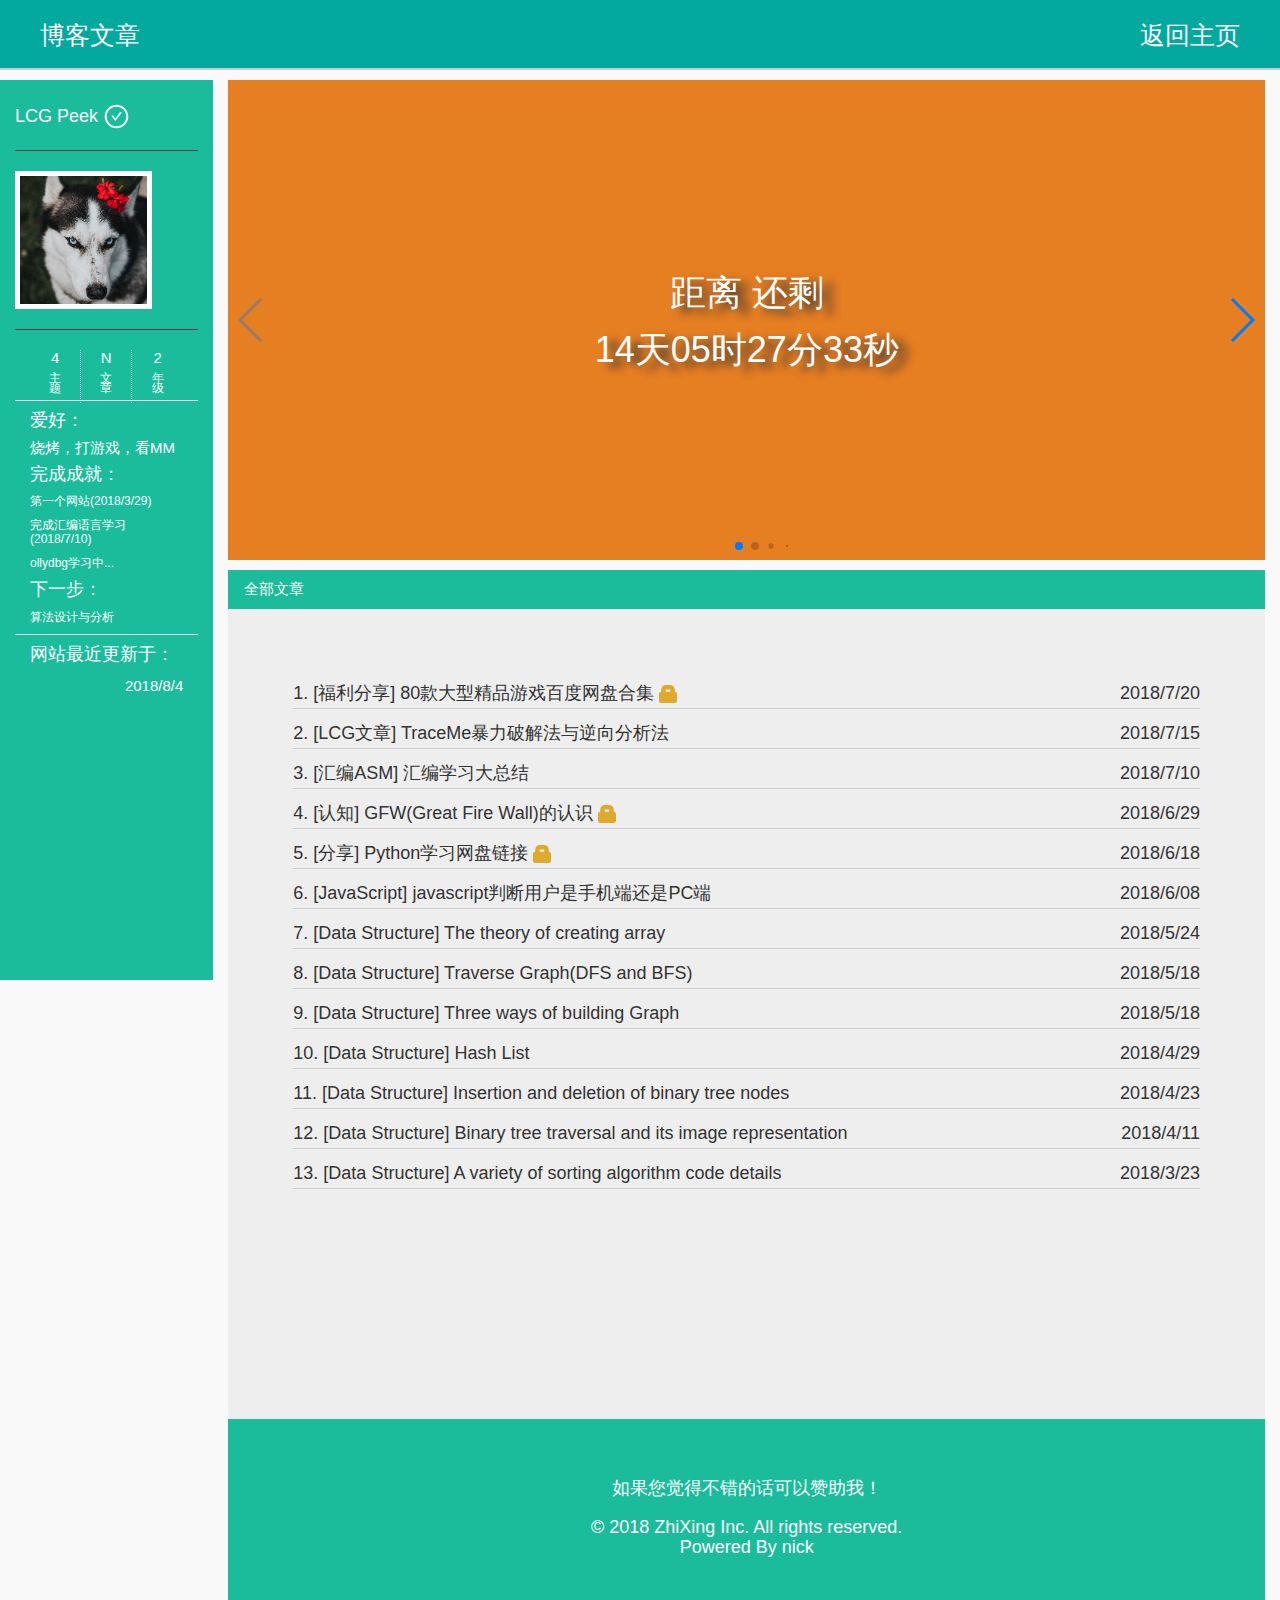
==== commit 401d0660: "Update blog.html" ====
--- a/blog.html
+++ b/blog.html
@@ -54,7 +54,7 @@
             </div>
             <div class="col-md-12 " style="border-top: 1px solid #eee">
                 <h5>网站最近更新于：</h5>
-                <p class="w3-right">2018/8/5</p>
+                <p class="w3-right">2018/8/4</p>
             </div>
         </div>
 
@@ -1797,4 +1797,4 @@
         SyntaxHighlighter.all()
     </script>
 </body>
-</html>+</html>
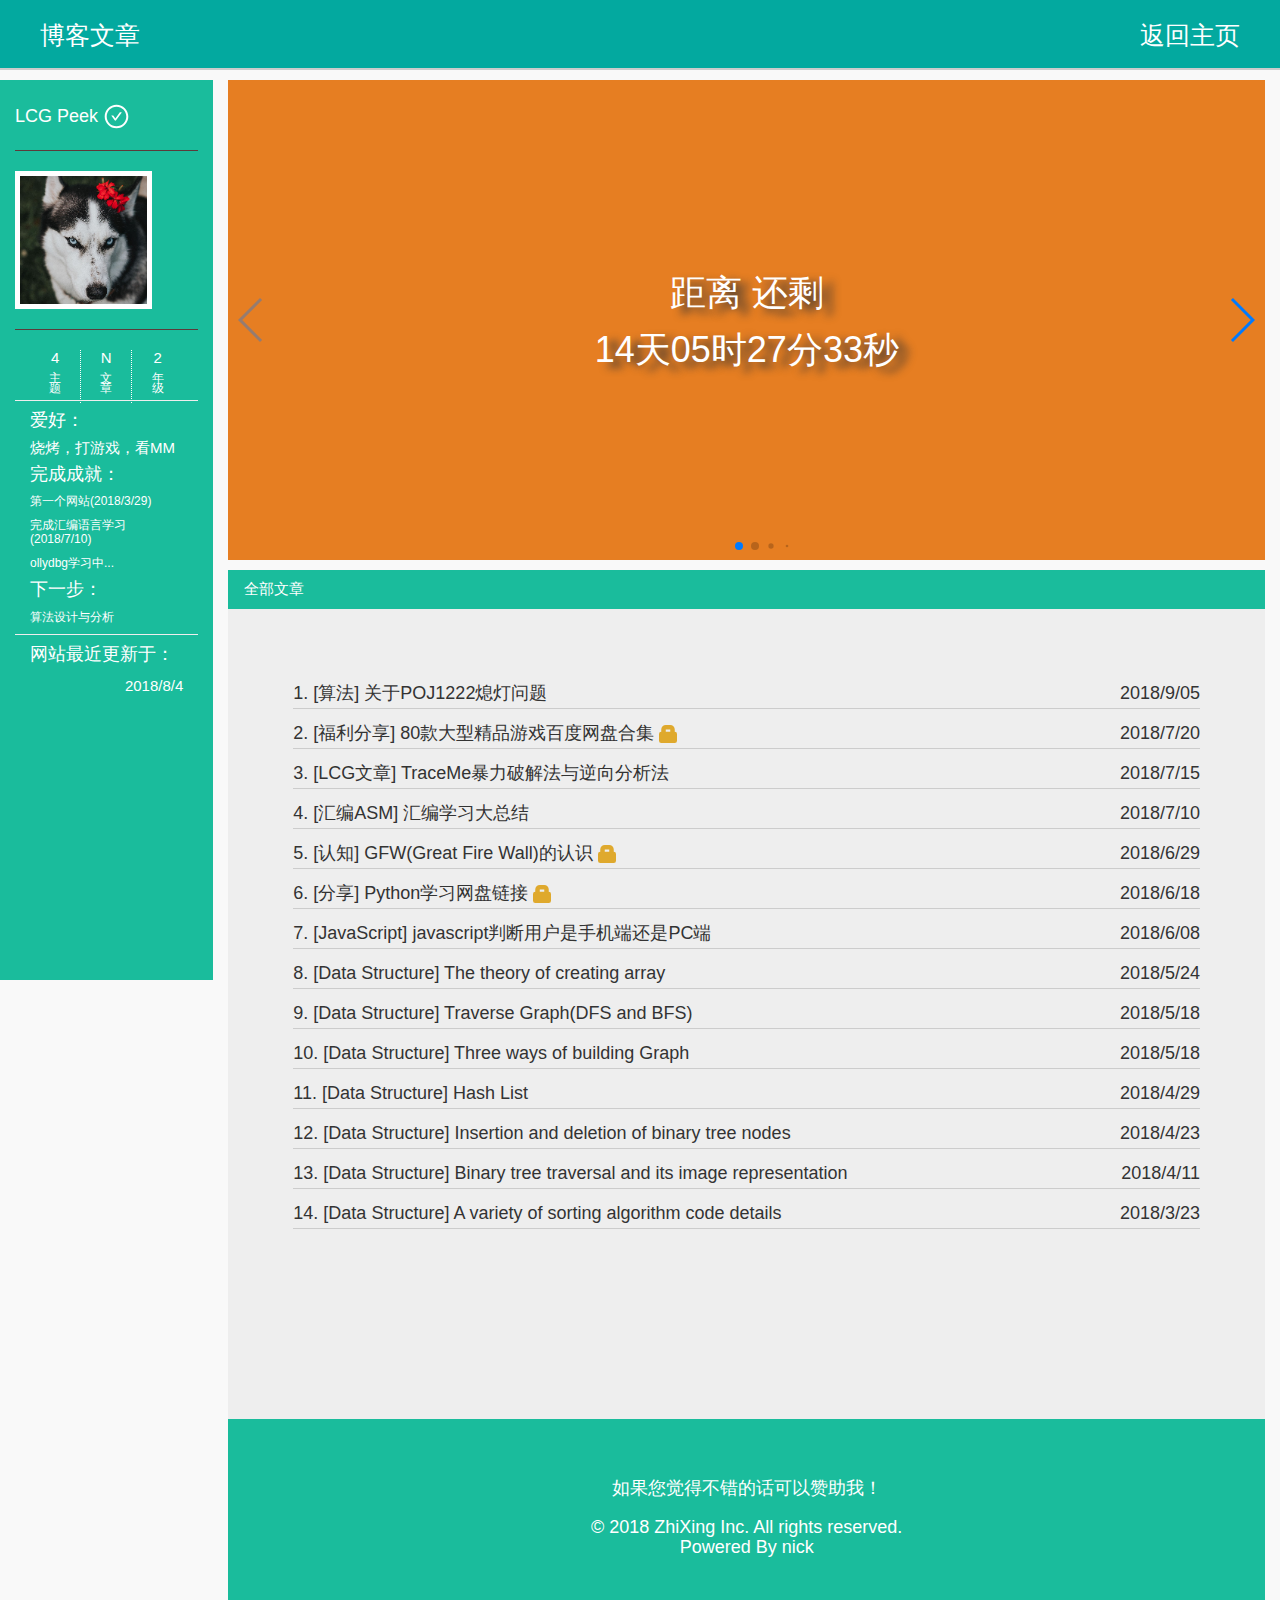
==== commit ddeaf89d: "Update blog.html" ====
--- a/blog.html
+++ b/blog.html
@@ -137,6 +137,98 @@
                 <div id="main_content">
                     <div id="syntax">
                         <!--<pre class="coco syntaxhighlighter brush:cpp"></pre>-->
+			    <div style="padding: 20px 20px">
+							<h4>学习阶段：枚举法</h4>
+							<h5>收获：1.用二进制的"另类"的表现形式。2.与、或、异或运算的知识及技巧。3.思维方式</h5>
+							<hr>
+							<h4>重要的考虑点：</h4>
+							<p>1.首先是运算速度的问题:打破常规，不适用二位数组，根据都是1或0的特征，来二进制来表达每行的情况，用与、或、异或运算来完成对应操作。</p>
+							<p>2.确定方案的问题，确定了第一行的灯，随机产生的连锁效应达到以下行的解决方案。</p>
+							<p>3.边界灯处理的问题</p>
+							<p>4.最最arcane的地方是异或运算：1^0=1 1^1=1 0^0=0 0^1=0</p>
+							<br>
+							<h4>Syntax:</h4>
+							<pre class="coco syntaxhighlighter brush:cpp">
+// algorithm.cpp: 定义控制台应用程序的入口点。
+//
+
+#include "stdafx.h"
+#include < iostream>
+#include < cstdio>
+#include < cmath>
+#include< cstring>
+
+using namespace std;
+
+char oL[5], lights[5], result[5];
+
+int GetBit(char c, int i) {
+	return (c >> i) & 1;
+}
+
+void SetBit(char &c, int i, int v) {
+	if (v)c |= (1 << i);
+	else c &= ~(1 << i);
+}
+
+void FlipBit(char &c, int i) {
+	c ^= (1 << i);
+}
+
+void OutputResult1(int t, char result[]) {
+	printf("PUZZLE # %d\n", t);
+	for (int i = 0; i < 5; i++) {
+		for (int j = 0; j < 6; j++)
+		{
+			printf("%d ", GetBit(result[i], j));
+		}
+		printf("\n");
+	}
+}
+
+
+int main()
+{
+	int T;
+	scanf("%d", &T);
+	for (int t = 0; t < T; t++)
+	{
+		for (int j = 0; j < 5; j++)
+			for (int k = 0; k < 6; k++)
+			{
+				int s;
+				scanf("%d", &s);
+				SetBit(oL[j], k, s);
+			}
+		for (int n = 0; n < 64; n++) {
+			int switchs = n;
+
+			memcpy(lights, oL, sizeof(oL));
+			for (int i = 0; i < 5; i++) {
+				result[i] = switchs;
+				for (int j = 0; j < 6; j++)
+				{
+					if (GetBit(switchs, j)) {
+						if (j > 0)FlipBit(lights[i], j - 1);
+						FlipBit(lights[i], j);
+						if (j < 5)FlipBit(lights[i], j + 1);
+					}
+				}
+				if (i < 5)lights[i + 1] ^= switchs;
+				switchs = lights[i];
+			}
+			if (lights[4] == 0) {
+				OutputResult1(t+1,result);
+				break;
+			}
+		}
+
+	}
+    return 0;
+}
+</pre>
+
+						</div>
 
 						<!--13 80games-->
 						<div style="padding: 20px 20px">
@@ -505,7 +597,7 @@
 //
 
 #include "stdafx.h"
-	#include"stdio.h"
+#include"stdio.h"
 #include"iostream"
 
 #include"cstdarg"
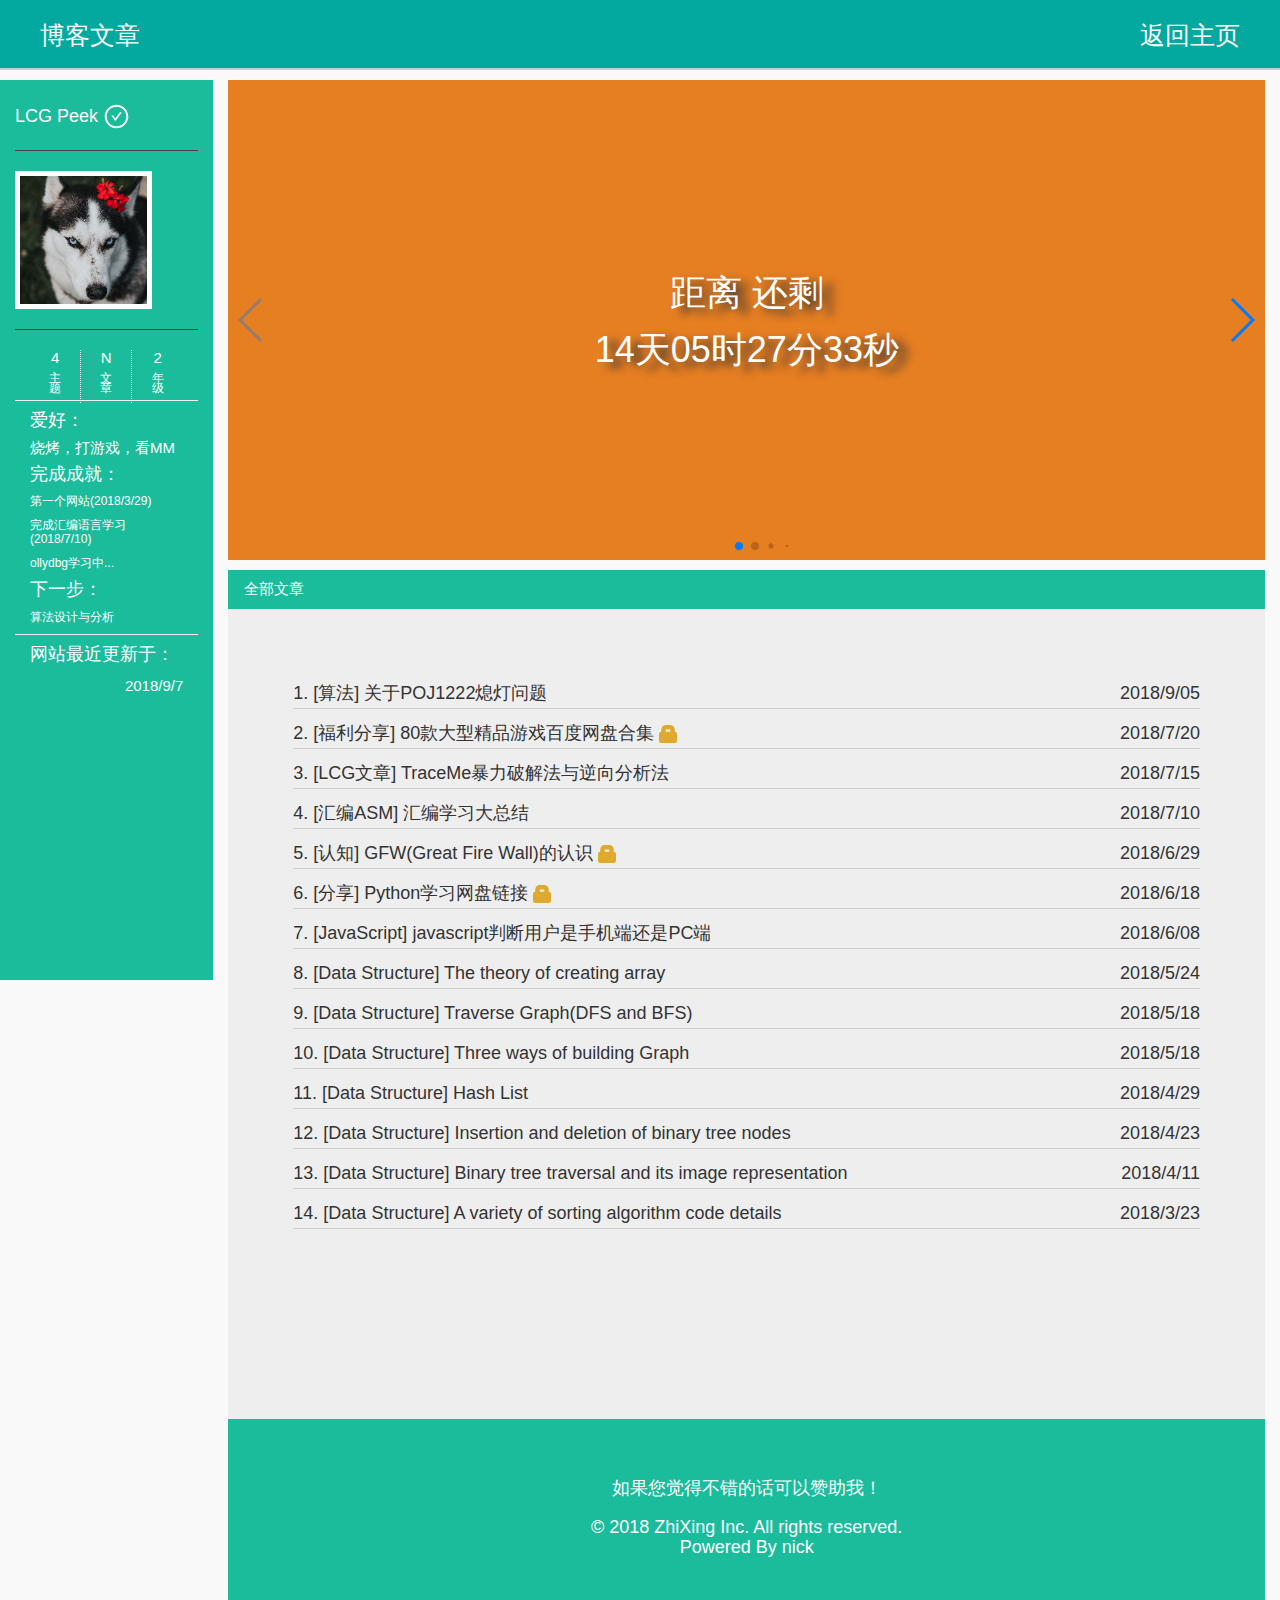
==== commit aafaaa3f: "Update blog.html" ====
--- a/blog.html
+++ b/blog.html
@@ -54,7 +54,7 @@
             </div>
             <div class="col-md-12 " style="border-top: 1px solid #eee">
                 <h5>网站最近更新于：</h5>
-                <p class="w3-right">2018/8/4</p>
+                <p class="w3-right">2018/9/7</p>
             </div>
         </div>
 
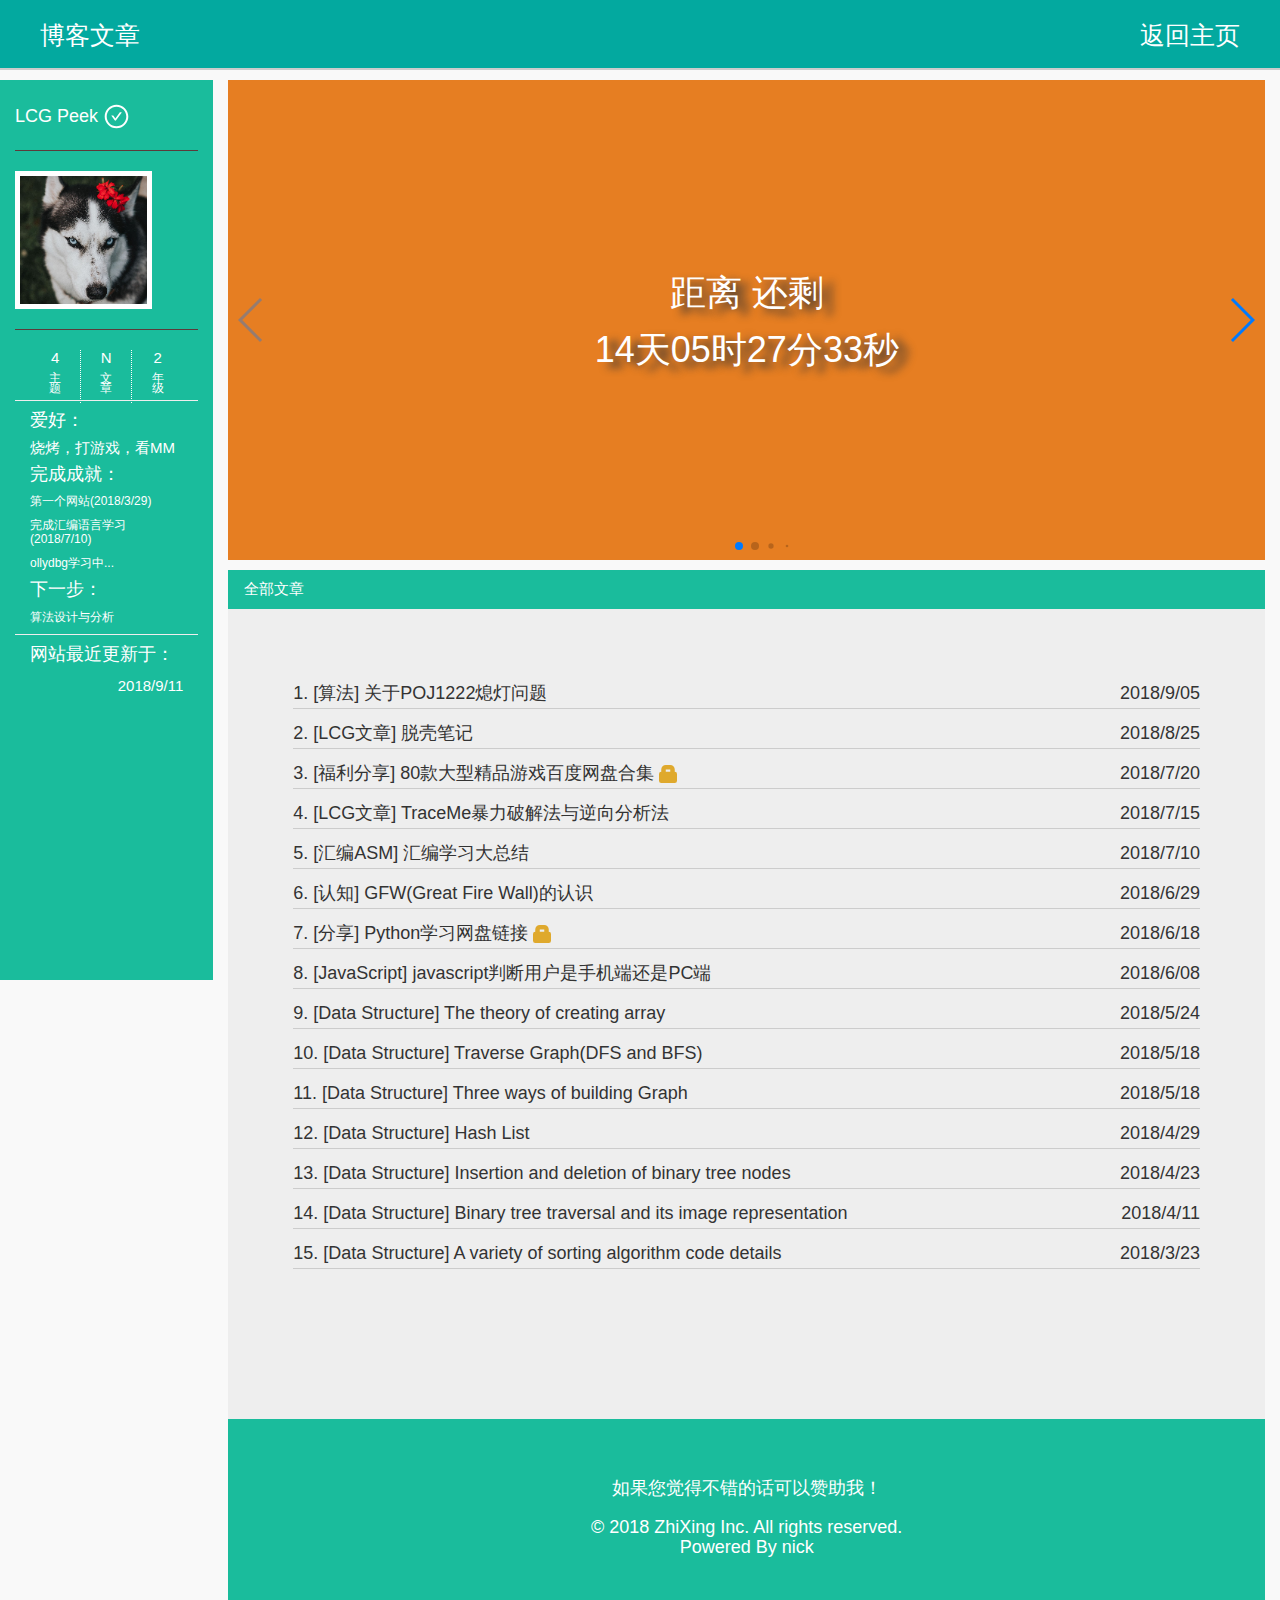
==== commit 22068bbc: "Add files via upload" ====
--- a/blog.html
+++ b/blog.html
@@ -54,7 +54,7 @@
             </div>
             <div class="col-md-12 " style="border-top: 1px solid #eee">
                 <h5>网站最近更新于：</h5>
-                <p class="w3-right">2018/9/7</p>
+                <p class="w3-right">2018/9/11</p>
             </div>
         </div>
 
@@ -137,7 +137,11 @@
                 <div id="main_content">
                     <div id="syntax">
                         <!--<pre class="coco syntaxhighlighter brush:cpp"></pre>-->
-			    <div style="padding: 20px 20px">
+						<!--
+						<div style="padding: 20px 20px"></div>
+						-->
+						<!--15&#45;&#45;phase-->
+						<div style="padding: 20px 20px">
 							<h4>学习阶段：枚举法</h4>
 							<h5>收获：1.用二进制的"另类"的表现形式。2.与、或、异或运算的知识及技巧。3.思维方式</h5>
 							<hr>
@@ -227,6 +231,19 @@
     return 0;
 }
 </pre>
+
+						</div>
+
+						<!--14&#45;&#45;unpaking-->
+						<div style="padding: 20px 20px">
+							<h4>脱壳：</h4>
+							<h5>学习心得：大部分压缩壳可以根据ESP定律来解决，100%的压缩壳用单步调试，调到OEP。</h5>
+							<h5>压缩壳只是将文件压缩，达到减小文件体积的目的。</h5>
+							<h5>保护壳：等待覆盖</h5>
+							<hr>
+							<p>压缩壳学习笔记PDF: -----<a href="pic/TraceMe/脱壳学习笔记.pdf" target="_blank" style="color: blue;font-size: 12px">压缩壳笔记</a></p>
+
+							<p>保护壳笔记PDF：-----<a href="" target="_blank" style="color: blue;font-size: 12px">保护壳笔记</a></p>
 
 						</div>
 
@@ -597,7 +614,7 @@
 //
 
 #include "stdafx.h"
-#include"stdio.h"
+	#include"stdio.h"
 #include"iostream"
 
 #include"cstdarg"
@@ -1889,4 +1906,4 @@
         SyntaxHighlighter.all()
     </script>
 </body>
-</html>
+</html>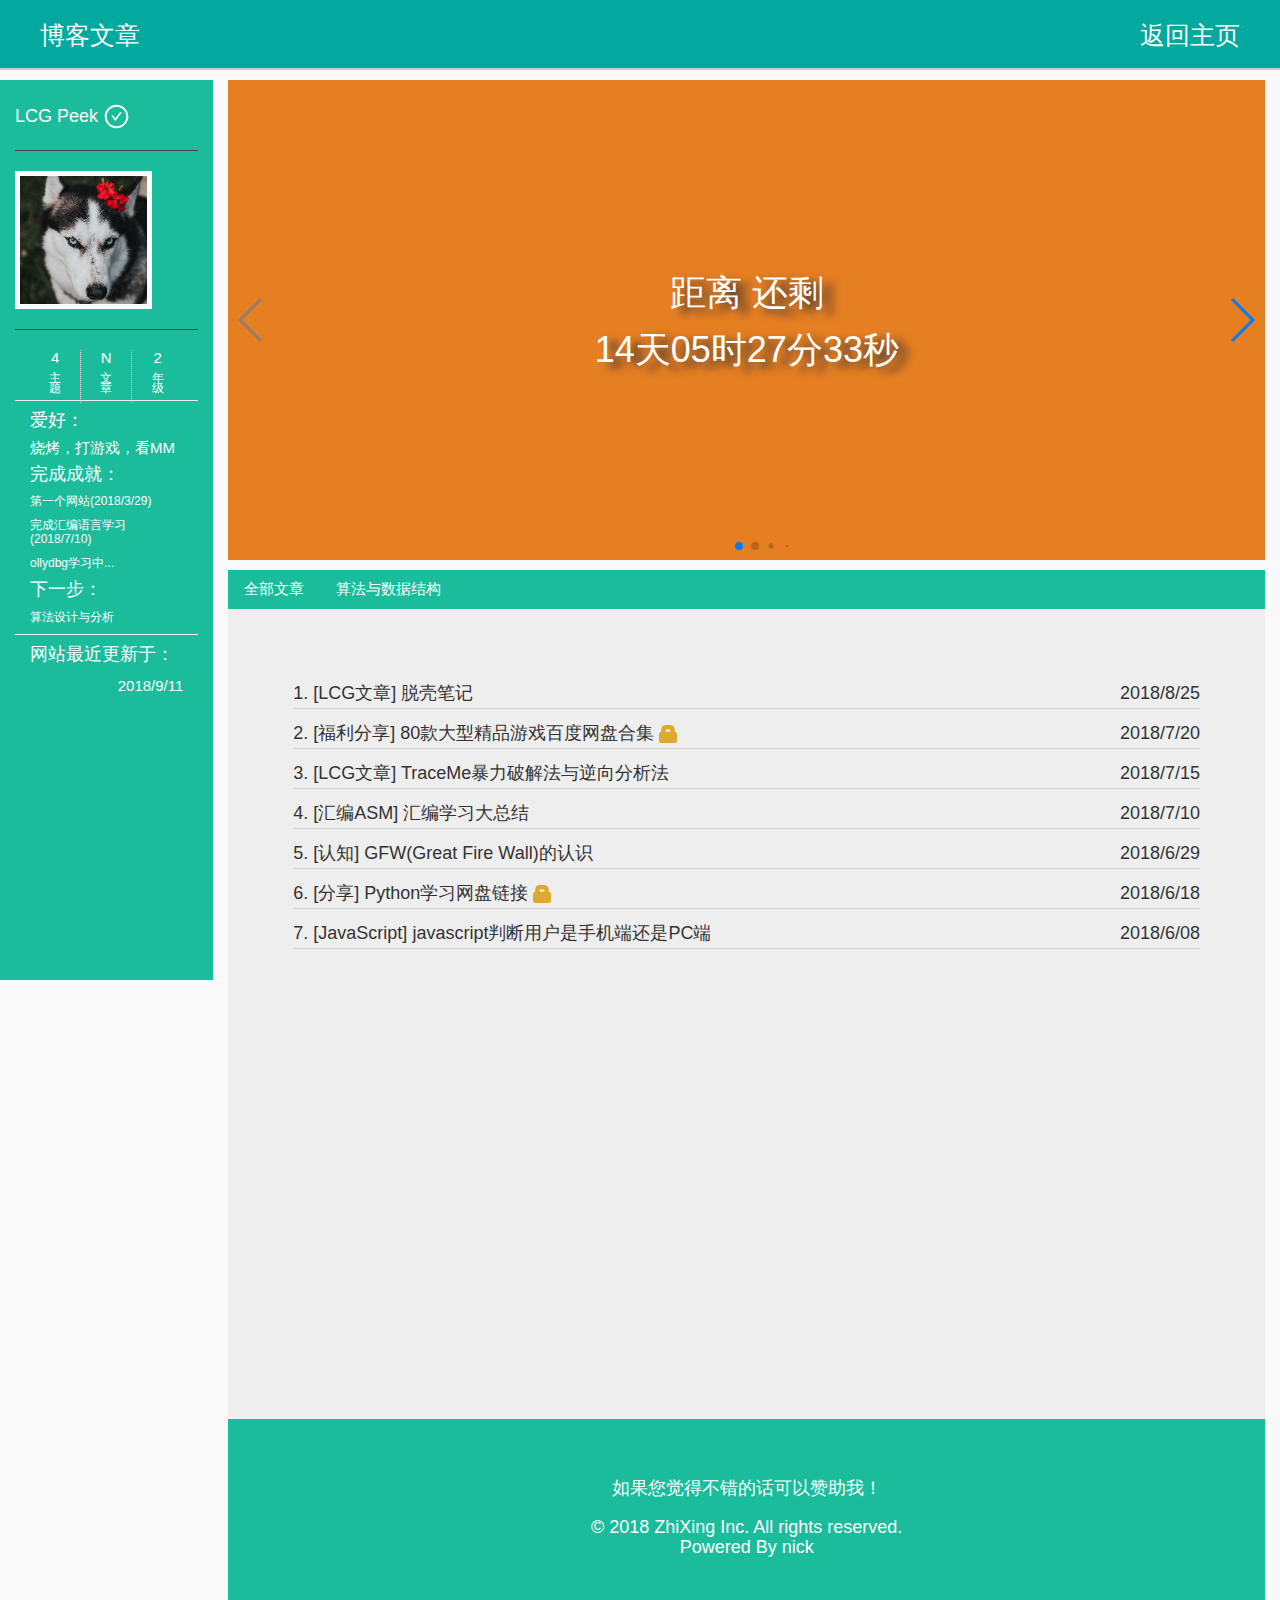
==== commit ff70a391: "Add files via upload" ====
--- a/blog.html
+++ b/blog.html
@@ -99,7 +99,7 @@
             </div>
             <div class="w3-bar w3-flat-turquoise" id="msg_navbar" style="margin-top: 10px;">
                 <button class="w3-bar-item w3-button" onclick="showPartMsg(1)">全部文章</button>
-                <!--<button class="w3-bar-item w3-button"onclick="showPartMsg(2)">福利分享</button>-->
+                <button class="w3-bar-item w3-button"onclick="showPartMsg(2)">算法与数据结构</button>
                 <!--<button class="w3-bar-item w3-button" onclick="showPartMsg(3)">福利分享</button>-->
             </div>
             <div id="list">
@@ -108,14 +108,10 @@
                     </div>
                 </div>
 
-                <!--<div class="msg_list">-->
-                    <!--<div class="col-md-12  col-xs-12 ">-->
-                        <!--<p>1121</p>-->
-                        <!--<p>1141</p>-->
-                        <!--<p>114</p>-->
-                        <!--<p>111444x11</p>-->
-                    <!--</div>-->
-                <!--</div>-->
+                <div class="msg_list">
+                    <div class="col-md-12  col-xs-12 " id = "allMsg2">
+                    </div>
+                </div>
 
                 <!--<div class="msg_list">-->
                     <!--<div class="col-md-12  col-xs-12 ">-->
@@ -128,12 +124,13 @@
             </div>
 
             <div id="content" style="display: none">
-                <span style="position: relative;top: -10px;left: 25px;cursor: pointer" onclick="showPartMsg()"><svg class="icon" style="width: 2em; height: 2em;vertical-align: middle;fill: currentColor;overflow: hidden;" viewBox="0 0 1024 1024" version="1.1" xmlns="http://www.w3.org/2000/svg" p-id="2184"><path d="M701.198571 917.298839l0 6.51846L251.97943 923.8173l0 0c-35.471886 0-64.173578-28.767184-64.173578-64.177672 0-35.467793 28.701692-64.174602 64.173578-64.174602l0 0 385.043516 0c106.35119 0 192.522782-86.23299 192.522782-192.521758 0-106.350167-86.171592-192.522782-192.522782-192.522782L380.328633 410.420487c0 81.410148 0 150.157905 0 156.551522 0 20.555152-21.559015 35.970236-42.86732 23.87578-17.046235-9.651824-229.749638-204.743104-258.890328-221.411739-19.114336-10.906397-18.801205-37.10099 0-48.006364 20.995173-12.283768 235.013525-208.315466 259.767302-221.914182 18.174941-9.964956 41.990347 1.066285 41.990347 23.752983 0 9.149381 0 78.024028 0 158.804842l256.695337 0c177.230494 0 320.870961 143.640468 320.870961 320.869938C957.894931 758.115374 847.658248 887.594307 701.198571 917.298839z" p-id="2185"></path></svg></span>
+                <span id="back111" style="position: relative;top: -10px;left: 25px;cursor: pointer" onclick="showPartMsg()"><svg class="icon" style="width: 2em; height: 2em;vertical-align: middle;fill: currentColor;overflow: hidden;" viewBox="0 0 1024 1024" version="1.1" xmlns="http://www.w3.org/2000/svg" p-id="2184"><path d="M701.198571 917.298839l0 6.51846L251.97943 923.8173l0 0c-35.471886 0-64.173578-28.767184-64.173578-64.177672 0-35.467793 28.701692-64.174602 64.173578-64.174602l0 0 385.043516 0c106.35119 0 192.522782-86.23299 192.522782-192.521758 0-106.350167-86.171592-192.522782-192.522782-192.522782L380.328633 410.420487c0 81.410148 0 150.157905 0 156.551522 0 20.555152-21.559015 35.970236-42.86732 23.87578-17.046235-9.651824-229.749638-204.743104-258.890328-221.411739-19.114336-10.906397-18.801205-37.10099 0-48.006364 20.995173-12.283768 235.013525-208.315466 259.767302-221.914182 18.174941-9.964956 41.990347 1.066285 41.990347 23.752983 0 9.149381 0 78.024028 0 158.804842l256.695337 0c177.230494 0 320.870961 143.640468 320.870961 320.869938C957.894931 758.115374 847.658248 887.594307 701.198571 917.298839z" p-id="2185"></path></svg></span>
                 <div id="pre_info">
                     <h1 class="w3-center" id="msg_caption">caption</h1><br/>
                     <h5 class="w3-center" style="line-height: 25px"><em id="msg_author">author</em></h5>
                     <h5 class="w3-center" style="margin-top: 25px"><em id="msg_time">time</em></h5>
                 </div>
+
                 <div id="main_content">
                     <div id="syntax">
                         <!--<pre class="coco syntaxhighlighter brush:cpp"></pre>-->
@@ -141,98 +138,7 @@
 						<div style="padding: 20px 20px"></div>
 						-->
 						<!--15&#45;&#45;phase-->
-						<div style="padding: 20px 20px">
-							<h4>学习阶段：枚举法</h4>
-							<h5>收获：1.用二进制的"另类"的表现形式。2.与、或、异或运算的知识及技巧。3.思维方式</h5>
-							<hr>
-							<h4>重要的考虑点：</h4>
-							<p>1.首先是运算速度的问题:打破常规，不适用二位数组，根据都是1或0的特征，来二进制来表达每行的情况，用与、或、异或运算来完成对应操作。</p>
-							<p>2.确定方案的问题，确定了第一行的灯，随机产生的连锁效应达到以下行的解决方案。</p>
-							<p>3.边界灯处理的问题</p>
-							<p>4.最最arcane的地方是异或运算：1^0=1 1^1=1 0^0=0 0^1=0</p>
-							<br>
-							<h4>Syntax:</h4>
-							<pre class="coco syntaxhighlighter brush:cpp">
-// algorithm.cpp: 定义控制台应用程序的入口点。
-//
-
-#include "stdafx.h"
-#include < iostream>
-#include < cstdio>
-#include < cmath>
-#include< cstring>
-
-using namespace std;
-
-char oL[5], lights[5], result[5];
-
-int GetBit(char c, int i) {
-	return (c >> i) & 1;
-}
-
-void SetBit(char &c, int i, int v) {
-	if (v)c |= (1 << i);
-	else c &= ~(1 << i);
-}
-
-void FlipBit(char &c, int i) {
-	c ^= (1 << i);
-}
-
-void OutputResult1(int t, char result[]) {
-	printf("PUZZLE # %d\n", t);
-	for (int i = 0; i < 5; i++) {
-		for (int j = 0; j < 6; j++)
-		{
-			printf("%d ", GetBit(result[i], j));
-		}
-		printf("\n");
-	}
-}
-
-
-int main()
-{
-	int T;
-	scanf("%d", &T);
-	for (int t = 0; t < T; t++)
-	{
-		for (int j = 0; j < 5; j++)
-			for (int k = 0; k < 6; k++)
-			{
-				int s;
-				scanf("%d", &s);
-				SetBit(oL[j], k, s);
-			}
-		for (int n = 0; n < 64; n++) {
-			int switchs = n;
-
-			memcpy(lights, oL, sizeof(oL));
-			for (int i = 0; i < 5; i++) {
-				result[i] = switchs;
-				for (int j = 0; j < 6; j++)
-				{
-					if (GetBit(switchs, j)) {
-						if (j > 0)FlipBit(lights[i], j - 1);
-						FlipBit(lights[i], j);
-						if (j < 5)FlipBit(lights[i], j + 1);
-					}
-				}
-				if (i < 5)lights[i + 1] ^= switchs;
-				switchs = lights[i];
-			}
-			if (lights[4] == 0) {
-				OutputResult1(t+1,result);
-				break;
-			}
-		}
-
-	}
-    return 0;
-}
-</pre>
-
-						</div>
+
 
 						<!--14&#45;&#45;unpaking-->
 						<div style="padding: 20px 20px">
@@ -610,7 +516,103 @@
                         </div>
 
                         <!--7-->
-                        <pre class="coco syntaxhighlighter brush:cpp">// ArrayDS.cpp: 定义控制台应用程序的入口点。
+
+
+                    </div>
+					<div id = "syntax2">
+						<div style="padding: 20px 20px">
+							<h4>学习阶段：枚举法</h4>
+							<h5>收获：1.用二进制的"另类"的表现形式。2.与、或、异或运算的知识及技巧。3.思维方式</h5>
+							<hr>
+							<h4>重要的考虑点：</h4>
+							<p>1.首先是运算速度的问题:打破常规，不适用二位数组，根据都是1或0的特征，来二进制来表达每行的情况，用与、或、异或运算来完成对应操作。</p>
+							<p>2.确定方案的问题，确定了第一行的灯，随机产生的连锁效应达到以下行的解决方案。</p>
+							<p>3.边界灯处理的问题</p>
+							<p>4.最最arcane的地方是异或运算：1^0=1 1^1=1 0^0=0 0^1=0</p>
+							<br>
+							<h4>Syntax:</h4>
+							<pre class="coco syntaxhighlighter brush:cpp">
+// algorithm.cpp: 定义控制台应用程序的入口点。
+//
+
+#include "stdafx.h"
+#include < iostream>
+#include < cstdio>
+#include < cmath>
+#include< cstring>
+
+using namespace std;
+
+char oL[5], lights[5], result[5];
+
+int GetBit(char c, int i) {
+	return (c >> i) & 1;
+}
+
+void SetBit(char &c, int i, int v) {
+	if (v)c |= (1 << i);
+	else c &= ~(1 << i);
+}
+
+void FlipBit(char &c, int i) {
+	c ^= (1 << i);
+}
+
+void OutputResult1(int t, char result[]) {
+	printf("PUZZLE # %d\n", t);
+	for (int i = 0; i < 5; i++) {
+		for (int j = 0; j < 6; j++)
+		{
+			printf("%d ", GetBit(result[i], j));
+		}
+		printf("\n");
+	}
+}
+
+
+int main()
+{
+	int T;
+	scanf("%d", &T);
+	for (int t = 0; t < T; t++)
+	{
+		for (int j = 0; j < 5; j++)
+			for (int k = 0; k < 6; k++)
+			{
+				int s;
+				scanf("%d", &s);
+				SetBit(oL[j], k, s);
+			}
+		for (int n = 0; n < 64; n++) {
+			int switchs = n;
+
+			memcpy(lights, oL, sizeof(oL));
+			for (int i = 0; i < 5; i++) {
+				result[i] = switchs;
+				for (int j = 0; j < 6; j++)
+				{
+					if (GetBit(switchs, j)) {
+						if (j > 0)FlipBit(lights[i], j - 1);
+						FlipBit(lights[i], j);
+						if (j < 5)FlipBit(lights[i], j + 1);
+					}
+				}
+				if (i < 5)lights[i + 1] ^= switchs;
+				switchs = lights[i];
+			}
+			if (lights[4] == 0) {
+				OutputResult1(t+1,result);
+				break;
+			}
+		}
+
+	}
+    return 0;
+}
+</pre>
+
+						</div>
+						<pre class="coco syntaxhighlighter brush:cpp">// ArrayDS.cpp: 定义控制台应用程序的入口点。
 //
 
 #include "stdafx.h"
@@ -716,8 +718,8 @@
 }
 </pre>
 
-                        <!--6-->
-                        <pre class="coco syntaxhighlighter brush:cpp">#include "stdafx.h"
+						<!--6-->
+						<pre class="coco syntaxhighlighter brush:cpp">#include "stdafx.h"
 #include"iostream"
 #define VERTEX_NUM 10
 #define ARC_NUM 55
@@ -766,7 +768,7 @@
 	cout << "Start building net.....\n";
 	for (int i = 0; i < graph.vexnum; i++)
 	{
-		cout << "give the vNode "<<i+1<<" other parameter:\n";
+		cout << "give the vNode "<< i+1<<" other parameter:\n";
 
 		int a;
 		cout << "Do you want to add net? 0 to break:";
@@ -882,8 +884,8 @@
 }
 </pre>
 
-                        <!--5-->
-                        <pre class="coco syntaxhighlighter brush:cpp">#include"stdio.h"
+						<!--5-->
+						<pre class="coco syntaxhighlighter brush:cpp">#include"stdio.h"
 #include"iostream"
 #define VERTEX_NUM 10
 
@@ -1078,8 +1080,8 @@
 }
 </pre>
 
-                        <!--4-->
-                        <pre class="coco syntaxhighlighter brush:cpp">// hashLinkList.cpp: 定义控制台应用程序的入口点。
+						<!--4-->
+						<pre class="coco syntaxhighlighter brush:cpp">// hashLinkList.cpp: 定义控制台应用程序的入口点。
 //
 /*
 project:hashLinkList
@@ -1250,8 +1252,8 @@
 }
 </pre>
 
-                        <!--3-->
-                        <pre class="syntaxhighlighter brush:cpp coco">// DSsort.cpp: 定义控制台应用程序的入口点。
+						<!--3-->
+						<pre class="syntaxhighlighter brush:cpp coco">// DSsort.cpp: 定义控制台应用程序的入口点。
 //
 //*************
 //Yang's assignment
@@ -1371,8 +1373,8 @@
 Depth:2         #           #           11           21
                     Depth:1      #     #     #     #     #     #     #     #</pre>
 
-                        <!--2-->
-                        <pre class="coco syntaxhighlighter brush:cpp">// DSsort.cpp: 定义控制台应用程序的入口点。
+						<!--2-->
+						<pre class="coco syntaxhighlighter brush:cpp">// DSsort.cpp: 定义控制台应用程序的入口点。
 //
 //*************
 //Yang's assignment
@@ -1567,8 +1569,8 @@
 Depth:1      #     3     #     5
                         </pre>
 
-                        <!--1-->
-                        <pre class="coco syntaxhighlighter brush:cpp">// DSsort.cpp: 定义控制台应用程序的入口点。
+						<!--1-->
+						<pre class="coco syntaxhighlighter brush:cpp">// DSsort.cpp: 定义控制台应用程序的入口点。
 //
 //*************
 //Yangzhe's assignment
@@ -1861,7 +1863,7 @@
 }
 </pre>
 
-                    </div>
+					</div>
                 </div>
 
                     <!--二叉树的插入-->
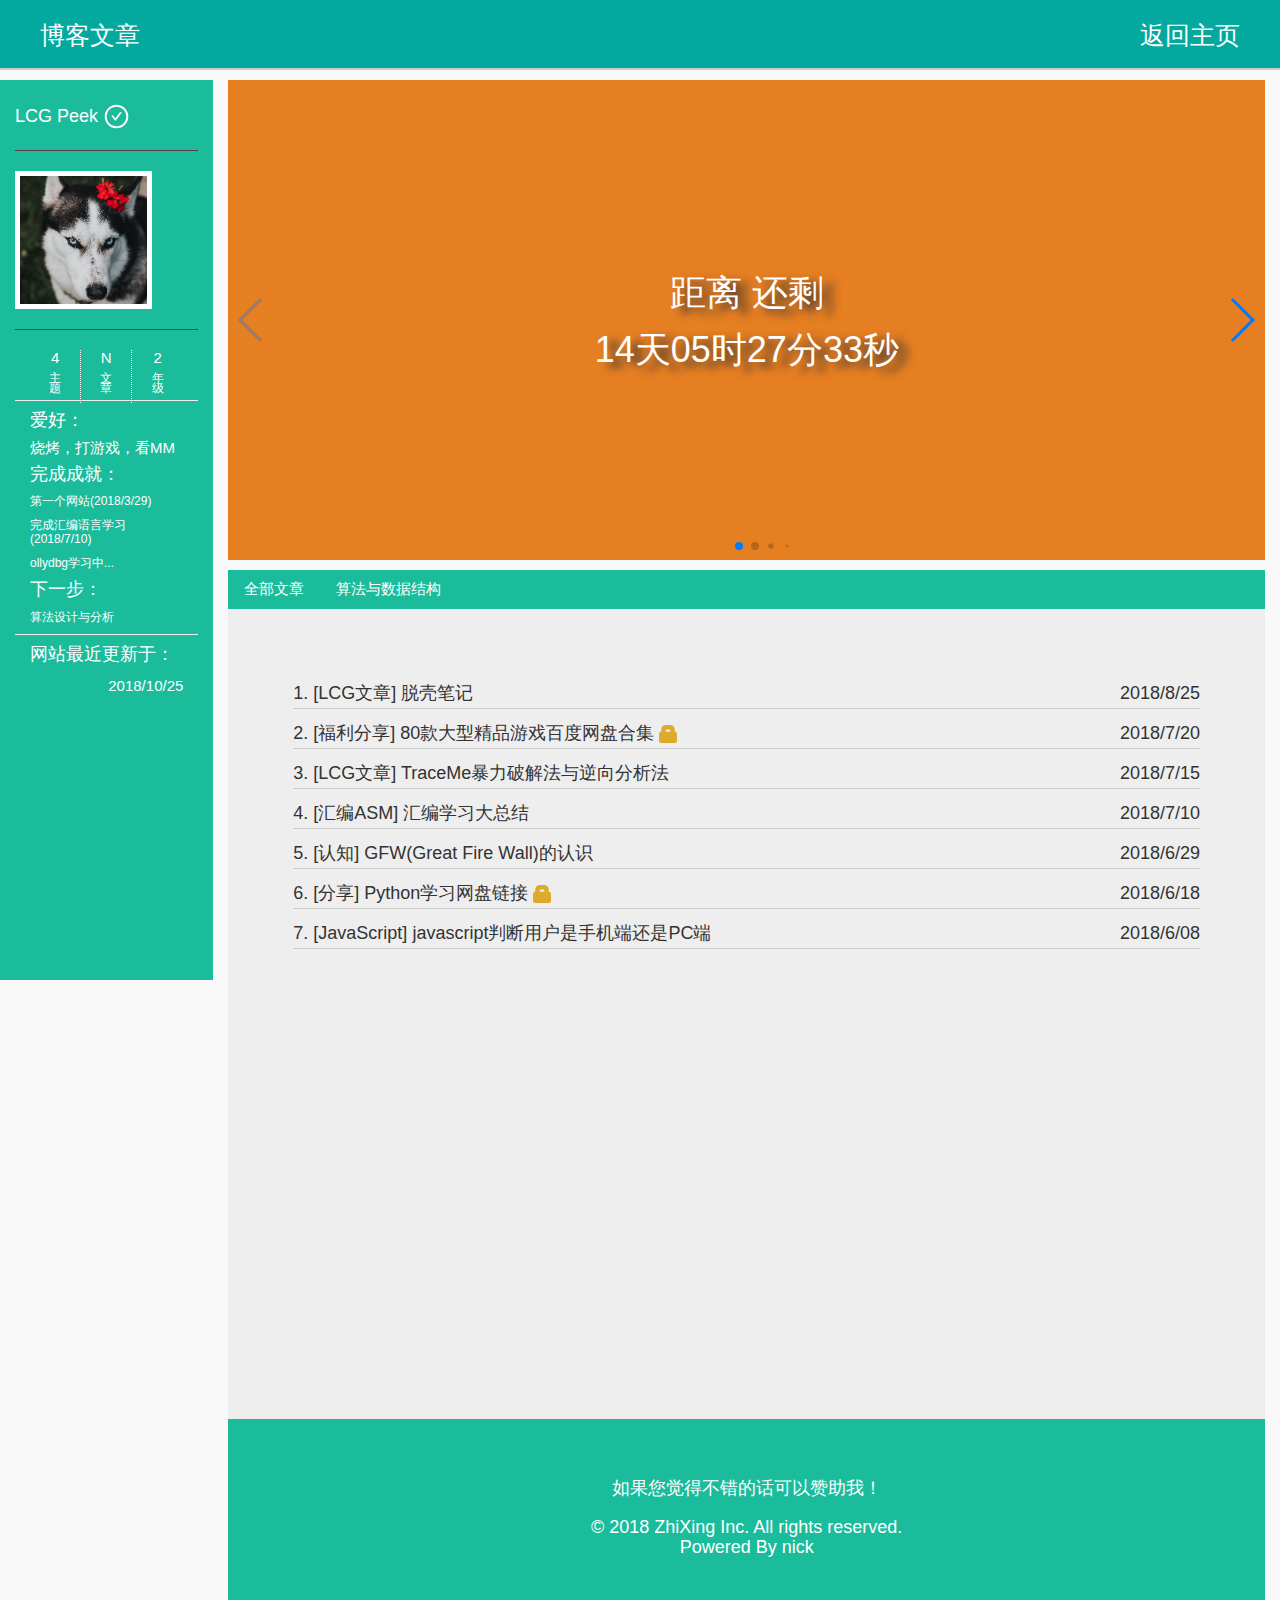
==== commit 017df394: "Add files via upload" ====
--- a/blog.html
+++ b/blog.html
@@ -54,7 +54,7 @@
             </div>
             <div class="col-md-12 " style="border-top: 1px solid #eee">
                 <h5>网站最近更新于：</h5>
-                <p class="w3-right">2018/9/11</p>
+                <p class="w3-right">2018/10/25</p>
             </div>
         </div>
 
@@ -139,7 +139,14 @@
 						-->
 						<!--15&#45;&#45;phase-->
 
-
+						<div style="padding: 20px 20px">
+							<h4>Web security：</h4>
+							<h5>Source：github---sqli-labs</h5>
+							<h5>Time Used: 4 Days</h5>
+							<h5>Main: it is based on comment fix, boolean injection ,double query injection ...etc, very awesome!</h5>
+							<hr>
+							<p>My study notes PDF: -----<a href="pic/TraceMe/sqli-labs笔记.pdf" target="_blank" style="color: blue;font-size: 12px">sql-labs</a></p>
+						</div>
 						<!--14&#45;&#45;unpaking-->
 						<div style="padding: 20px 20px">
 							<h4>脱壳：</h4>
